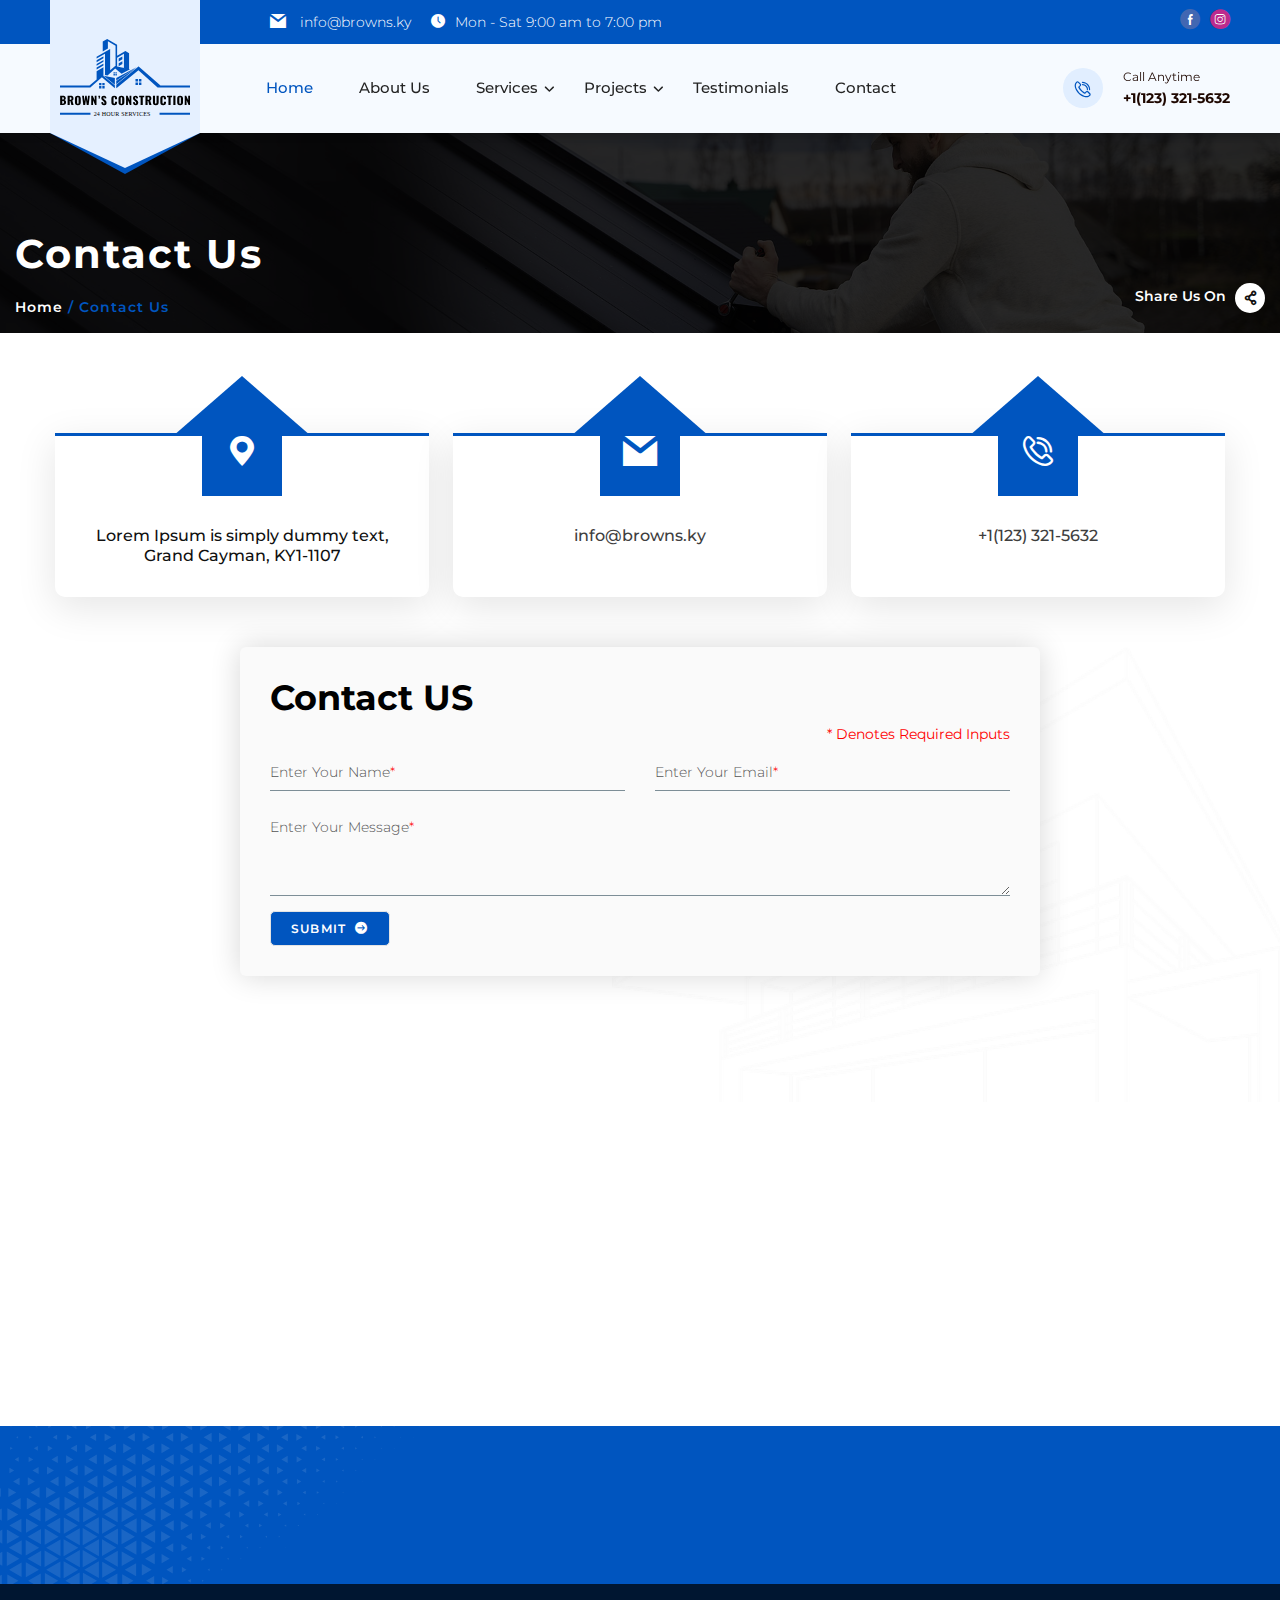
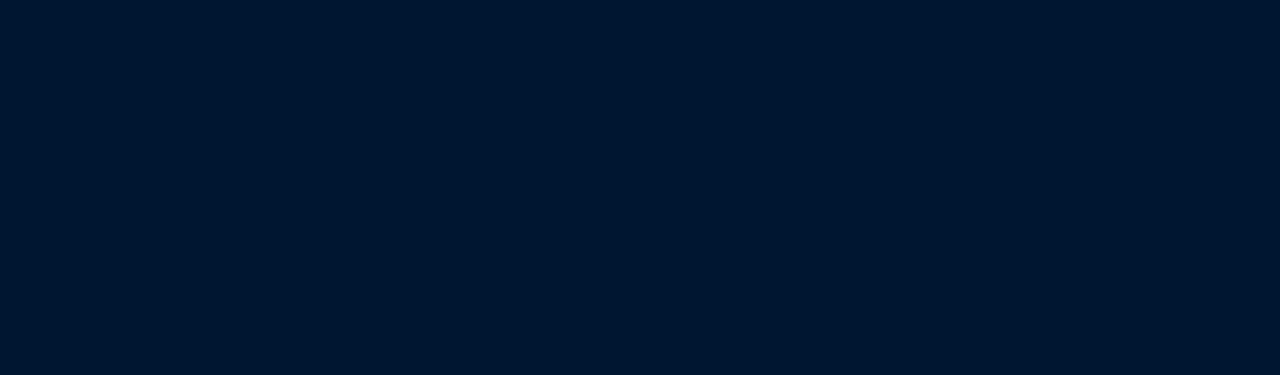
==== contact.html @ c07b7697 "Add files via upload" ====
<!doctype html>
<html lang="en-US">

<head>
    <meta charset="UTF-8">
    <meta name="viewport" content="width=device-width, initial-scale=1">
    <link rel="profile" href="https://gmpg.org/xfn/11">
    <title>Brown’s Construction</title>
    <meta name='robots' content='max-image-preview:large' />
    <link rel="icon" href="assets/images/favicon.ico" type="image/x-icon" />
    <link href="https://fonts.googleapis.com/css2?family=Montserrat:wght@300;400;500;600;700;900&display=swap" rel="stylesheet">
    <link rel="stylesheet" href="assets/css/animation.css">
    <link rel="stylesheet" type="text/css" href="assets/css/bootstrap-select.css">
    <link rel="stylesheet" href="assets/css/bootstrap.min.css">
    <link rel="stylesheet" href="assets/css/jquery.bxslider.css">
    <link rel="stylesheet" href="assets/css/frontend-lite.min.css">
    <link rel="stylesheet" href="assets/css/mobile-menu.css" type="text/css">
    <link rel="" href="assets/css/swiper.min.css">
    <link rel="stylesheet" href="assets/css/owl.carousel.min.css">
    <link rel="stylesheet" href="assets/css/owl.theme.default.min.css">
    <link rel="stylesheet" href="assets/css/style.css">
    <script src="assets/js/jquery.min.js"></script>

</head>

<body>
    <div id="wrapper" class="wrapper">
        <header class="main-header" data-aos="fade-down">
            <div class="container-fluid p-0">
                <div class="row">
                    <div class="col-sm-12">
                        <div class="header-top">
                            <div class="top-right">
                                <a href="mailto:info@browns.ky"><i class="icon-mail"></i> info@browns.ky</a>
                                <a href="#"><i class="icon-clock"></i>Mon - Sat 9:00 am to 7:00 pm</a>
                            </div>
                            <div class="top-left">
                                <ul class="social-link">
                                    <li><a href=""><i class="icon-facebook"></i></a></li>
                                    <li><a href=""><i class="icon-instagram"></i></a></li>
                                </ul>
                            </div>
                        </div>
                    </div>
                    <div class="col-sm-12">
                        <div class="header-section">
                            <div class="logo">
                                <a href="" title="Brown’s Construction">
                                    <img src="assets/images/logo.svg" alt="Brown’s Construction">
                                </a>
                            </div>
                            <div class="menu mobile-menu">
                                <div class="menu_mobile_visibility">
                                    <a href="" title="Brown’s Construction">
                                        <img src="assets/images/logo.svg" alt="Brown’s Construction">
                                    </a>
                                </div>
                                <ul>
                                    <li class="active"><a href="javascript:void(0);" title="Home">Home</a></li>
                                    <li><a href="javascript:void(0);" title="About Us">About Us</a></li>
                                    <li class="dropdown">
                                        <a href="javascript:void(0);" title="Services">Services</a>
                                        <ul class="sub-menu">
                                            <li><a href="javascript:void(0);" title="Services">Services</a></li>
                                            <li><a href="javascript:void(0);" title="Services">Services</a></li>
                                            <li class="dropdown">
                                                <a href="javascript:void(0);" title="Services">Services</a>
                                                <ul class="sub-menu">
                                                    <li><a href="javascript:void(0);" title="Services">Services</a></li>
                                                    <li><a href="javascript:void(0);" title="Services">Services</a></li>
                                                    <li><a href="javascript:void(0);" title="Services">Services</a></li>
                                                </ul>
                                            </li>
                                        </ul>
                                    </li>
                                    <li class="dropdown">
                                        <a href="javascript:void(0);" title="Projects">Projects</a>
                                        <ul class="sub-menu">
                                            <li><a href="javascript:void(0);" title="Projects">Projects</a></li>
                                            <li><a href="javascript:void(0);" title="Projects">Projects</a></li>
                                        </ul>
                                    </li>
                                    <li>
                                        <a href="" title="Testimonials">Testimonials</a>
                                    </li>
                                    <li>
                                        <a href="" title="Complaints">Contact</a>
                                    </li>
                                </ul>
                                <div class="head_right">
                                    <div class="call_icon">
                                        <a href="tel:+11233215632" title="+1(123) 321-5632"><i class="icon-call"></i></a>
                                    </div>
                                    <div class="call_num">
                                        <span>Call Anytime</span>
                                        <a href="tel:+11233215632" title="+1(123) 321-5632">+1(123) 321-5632</a>
                                    </div>
                                </div>
                            </div>
                        </div>
                    </div>
                </div>
                <div class="mob_icon_main">
                    <div class="call_icon mob_show">
                        <a href="tel:+11233215632" title="+1(123) 321-5632"><i class="icon-call"></i></a>
                    </div>
                    <a href="javascript:void(0)" id="nav-mobile-btn">
                        <span></span>
                        <span></span>
                        <span></span>
                    </a>
                </div>
            </div>
        </header>
        <!--<header>-->
        <!-- Inner-banner -->
        <div class="inner-banner">
            <div id="inner-banner" class="carousel slide" data-ride="carousel" data-interval="5000" data-pause="hover" data-wrap="true">
                <!-- Wrapper for slides -->
                <div class="carousel-inner i-b__radisu">
                    <div class="item active">
                        <div class="i-b_fill" style="background-image: url('assets/images/inner-banner.jpg');">

                        </div>
                    </div>
                </div>
                <div class="clearfix"></div>
                <div class="container">
                    <div class="row">
                        <div class="col-sm-12">
                            <div class="inner-title-main">
                                <h1>
                                    Contact Us
                                </h1>
                                <ul class="jp-breadcrumb">
                                    <li><a href="#" title="Home">Home</a></li>
                                    <li class="active">Contact Us</li>
                                </ul>
                            </div>
                            <div class="share-button">
                                <ul>
                                    <li class="dropdown">
                                        <a href="javascript:void(0);" class="dropdown-toggle" title="Share" data-toggle="dropdown">Share Us On <i class="icon-share"></i></a>
                                        <ul class="dropdown-menu d-flex justify-content-center">
                                            <li><a href=""><i class="icon-facebook"></i></a></li>
                                            <li><a href=""><i class="icon-instagram"></i></a></li>
                                            <li><a href=""><i class="icon-twitter"></i></a></li>
                                            <li><a href=""><i class="icon-what"></i></a></li>
                                        </ul>
                                    </li>
                                </ul>
                            </div>
                        </div>
                    </div>
                </div>
            </div>
        </div>
        <!-- Inner-banner End-->
        <section class="inner-page-conatiner contact-main">
            <div class="container">
                <div class="row">
                    <div class="col-sm-12">
                        <div class="contact-inner-main">
                            <div class="contact-detail">
                                <div class="feature-one__top">
                                    <div class="feature-one__icon icon-svg-large">
                                        <span class="icon-map"></span> </div>
                                    <div class="feature-one__title-box">
                                        <h3 class="feature-one__title">Lorem Ipsum is simply dummy text, Grand Cayman, KY1-1107</h3>
                                    </div>
                                </div>
                                <div class="feature-one__top">
                                    <div class="feature-one__icon icon-svg-large">
                                        <span class="icon-mail"></span> </div>
                                    <div class="feature-one__title-box">
                                        <h3 class="feature-one__title"><a href="mailto:info@browns.ky">info@browns.ky</a></h3>
                                    </div>
                                </div>
                                <div class="feature-one__top">
                                    <div class="feature-one__icon icon-svg-large">
                                        <span class="icon-call"></span> </div>
                                    <div class="feature-one__title-box">
                                        <h3 class="feature-one__title"><a href="#">+1(123) 321-5632</a></h3>
                                    </div>
                                </div>
                            </div>
                        </div>
                    </div>
                </div>
            </div>
            <div class="contact-form-center">
                <div class="container">
                    <div class="con-form form-main">
                        <div class="common-title">
                            <h2 class="section-title">Contact US</h2>
                        </div>
                        <form action="">
                            <div class="row">
                                <div class="col-sm-12">
                                    <div class="required">* Denotes Required Inputs</div>
                                </div>
                            </div>
                            <div class="row">
                                <div class="cleaefix"></div>
                                <div class="col-sm-6 ">
                                    <div class="form-group ">
                                        <input type="text" class="form-control" required="required">
                                        <label class="title-label">Enter Your Name</label>
                                    </div>
                                </div>
                                <div class="col-sm-6">
                                    <div class="form-group">
                                        <input type="text" class="form-control" required="required">
                                        <label class="title-label">Enter Your Email</label>
                                    </div>
                                </div>
                                <div class="col-sm-12">
                                    <div class="form-group">
                                        <textarea class="form-control" cols="40" rows="2" maxLength="300" required="required"></textarea>
                                        <label class="title-label">Enter Your Message</label>
                                    </div>
                                </div>

                                <div class="col-sm-12">
                                    <div class="r-btn">
                                        <button href="#" class="thm-btn"> Submit <i class="icon-right-big"></i></button>
                                    </div>
                                </div>
                            </div>
                        </form>
                    </div>
                </div>
            </div>
        </section>
        <div class="map">
            <iframe src="https://www.google.com/maps/embed?pb=!1m18!1m12!1m3!1d962759.1848541093!2d-81.13475630210729!3d19.508181895426382!2m3!1f0!2f0!3f0!3m2!1i1024!2i768!4f13.1!3m3!1m2!1s0x8f25863e2fb8aa29%3A0x7045c4d38770715e!2sCayman%20Islands!5e0!3m2!1sen!2sin!4v1668336913237!5m2!1sen!2sin"
                width="100%" height="400" style="border:0;" allowfullscreen="" loading="lazy" referrerpolicy="no-referrer-when-downgrade"></iframe>
        </div>
        <section class="need_sec">
            <div class="container">
                <div class="row">
                    <div class="col-sm-12">
                        <div class="need_inner wow fadeInUp" data-wow-delay="150ms">
                            <div class="title_main">
                                <span class="small_title">QUALITY ROOFING PROVIDER</span>
                                <h2 class="title">Need General Contractor?</h2>
                            </div>
                            <div class="need_btn">
                                <a href="#" class="thm-btn">GET FREE QUOTE <i class="icon-right-big"></i></a>
                            </div>
                        </div>
                    </div>
                </div>
            </div>
        </section>
        <section class="footer">
            <div class="container">
                <div class="row">
                    <div class="col-sm-12">
                        <div class="footer_inner">
                            <div class="footer_left wow fadeInUp" data-wow-delay="150ms">
                                <div class="f-logo">
                                    <a href="">
                                        <img src="assets/images/footer-logo.svg" alt="">
                                    </a>
                                </div>
                                <ul class="footer_link">
                                    <li>
                                        <a href="">Home</a>
                                    </li>
                                    <li>
                                        <a href="">About Us</a>
                                    </li>
                                    <li>
                                        <a href="">Services</a>
                                    </li>
                                    <li>
                                        <a href="">Projects</a>
                                    </li>
                                    <li>
                                        <a href="">Testimonials</a>
                                    </li>
                                    <li>
                                        <a href="">Contact</a>
                                    </li>
                                </ul>
                                <ul class="footer_add_info">
                                    <li><i class="icon-map"></i> Lorem Ipsum is simply dummy text, Grand Cayman, KY1-1107</li>
                                    <li><a href="mailto:info@browns.ky"><i class="icon-mail"></i> info@browns.ky</a></li>
                                    <li><a href="tel:+11233215632"><i class="icon-call"></i> +1(123) 321-5632</a></li>
                                </ul>
                                <ul class="footer_socail">
                                    <li><a href=""><i class="icon-facebook"></i></a></li>
                                    <li><a href=""><i class="icon-instagram"></i></a></li>
                                </ul>
                                <div class="footer_bottom">
                                    <p>Copyright @2022 Brown’s Construction All rights reserved</p>
                                    <p>Website Designed & Developed By:<a>WEBNEXTA</a></p>
                                </div>
                            </div>
                            <div class="footer_right wow fadeInUp" data-wow-delay="150ms">
                                <img src="assets/images/footer_img.png" alt="">
                            </div>
                        </div>
                    </div>
                </div>
            </div>
        </section>
    </div>
    <!--wrapper -->
</body>

<script src="assets/js/bootstrap.min.js"></script>
<script src="assets/js/moment.min.js"></script>
<script src="assets/js/bootstrap-select.js"></script>
<script src="assets/js/popper.min.js"></script>
<script src="assets/js/jquery.bxslider.min.js"></script>
<script src="assets/js/owl.carousel.min.js"></script>
<script src="assets/js/swiper.min.js"></script>
<script src="assets/js/wow.js"></script>
<script src="assets/js/mobile-menu.js"></script>
<script src="assets/js/isotop.js"></script>
<script src="assets/js/frontend-modules.min.js"></script>
<script src="assets/js/common.js"></script>

</html>
---- assets/css/animation.css ----
@charset "UTF-8";

/*!
Animate.css - http://daneden.me/animate
Licensed under the MIT license - http://opensource.org/licenses/MIT

Copyright (c) 2015 Daniel Eden
*/

.animated {
    -webkit-animation-duration: 1s;
    animation-duration: 1s;
    -webkit-animation-fill-mode: both;
    animation-fill-mode: both;
}

.animated.infinite {
    -webkit-animation-iteration-count: infinite;
    animation-iteration-count: infinite;
}

.animated.hinge {
    -webkit-animation-duration: 2s;
    animation-duration: 2s;
}

.animated.bounceIn,
.animated.bounceOut {
    -webkit-animation-duration: .75s;
    animation-duration: .75s;
}

.animated.flipOutX,
.animated.flipOutY {
    -webkit-animation-duration: .75s;
    animation-duration: .75s;
}

@-webkit-keyframes bounce {
    0%,
    20%,
    53%,
    80%,
    100% {
        -webkit-animation-timing-function: cubic-bezier(0.215, 0.610, 0.355, 1.000);
        animation-timing-function: cubic-bezier(0.215, 0.610, 0.355, 1.000);
        -webkit-transform: translate3d(0, 0, 0);
        transform: translate3d(0, 0, 0);
    }
    40%,
    43% {
        -webkit-animation-timing-function: cubic-bezier(0.755, 0.050, 0.855, 0.060);
        animation-timing-function: cubic-bezier(0.755, 0.050, 0.855, 0.060);
        -webkit-transform: translate3d(0, -30px, 0);
        transform: translate3d(0, -30px, 0);
    }
    70% {
        -webkit-animation-timing-function: cubic-bezier(0.755, 0.050, 0.855, 0.060);
        animation-timing-function: cubic-bezier(0.755, 0.050, 0.855, 0.060);
        -webkit-transform: translate3d(0, -15px, 0);
        transform: translate3d(0, -15px, 0);
    }
    90% {
        -webkit-transform: translate3d(0, -4px, 0);
        transform: translate3d(0, -4px, 0);
    }
}

@keyframes bounce {
    0%,
    20%,
    53%,
    80%,
    100% {
        -webkit-animation-timing-function: cubic-bezier(0.215, 0.610, 0.355, 1.000);
        animation-timing-function: cubic-bezier(0.215, 0.610, 0.355, 1.000);
        -webkit-transform: translate3d(0, 0, 0);
        transform: translate3d(0, 0, 0);
    }
    40%,
    43% {
        -webkit-animation-timing-function: cubic-bezier(0.755, 0.050, 0.855, 0.060);
        animation-timing-function: cubic-bezier(0.755, 0.050, 0.855, 0.060);
        -webkit-transform: translate3d(0, -30px, 0);
        transform: translate3d(0, -30px, 0);
    }
    70% {
        -webkit-animation-timing-function: cubic-bezier(0.755, 0.050, 0.855, 0.060);
        animation-timing-function: cubic-bezier(0.755, 0.050, 0.855, 0.060);
        -webkit-transform: translate3d(0, -15px, 0);
        transform: translate3d(0, -15px, 0);
    }
    90% {
        -webkit-transform: translate3d(0, -4px, 0);
        transform: translate3d(0, -4px, 0);
    }
}

.bounce {
    -webkit-animation-name: bounce;
    animation-name: bounce;
    -webkit-transform-origin: center bottom;
    transform-origin: center bottom;
}

@-webkit-keyframes flash {
    0%,
    50%,
    100% {
        opacity: 1;
    }
    25%,
    75% {
        opacity: 0;
    }
}

@keyframes flash {
    0%,
    50%,
    100% {
        opacity: 1;
    }
    25%,
    75% {
        opacity: 0;
    }
}

.flash {
    -webkit-animation-name: flash;
    animation-name: flash;
}


/* originally authored by Nick Pettit - https://github.com/nickpettit/glide */

@-webkit-keyframes pulse {
    0% {
        -webkit-transform: scale3d(1, 1, 1);
        transform: scale3d(1, 1, 1);
    }
    50% {
        -webkit-transform: scale3d(1.05, 1.05, 1.05);
        transform: scale3d(1.05, 1.05, 1.05);
    }
    100% {
        -webkit-transform: scale3d(1, 1, 1);
        transform: scale3d(1, 1, 1);
    }
}

@keyframes pulse {
    0% {
        -webkit-transform: scale3d(1, 1, 1);
        transform: scale3d(1, 1, 1);
    }
    50% {
        -webkit-transform: scale3d(1.05, 1.05, 1.05);
        transform: scale3d(1.05, 1.05, 1.05);
    }
    100% {
        -webkit-transform: scale3d(1, 1, 1);
        transform: scale3d(1, 1, 1);
    }
}

.pulse {
    -webkit-animation-name: pulse;
    animation-name: pulse;
}

@-webkit-keyframes rubberBand {
    0% {
        -webkit-transform: scale3d(1, 1, 1);
        transform: scale3d(1, 1, 1);
    }
    30% {
        -webkit-transform: scale3d(1.25, 0.75, 1);
        transform: scale3d(1.25, 0.75, 1);
    }
    40% {
        -webkit-transform: scale3d(0.75, 1.25, 1);
        transform: scale3d(0.75, 1.25, 1);
    }
    50% {
        -webkit-transform: scale3d(1.15, 0.85, 1);
        transform: scale3d(1.15, 0.85, 1);
    }
    65% {
        -webkit-transform: scale3d(.95, 1.05, 1);
        transform: scale3d(.95, 1.05, 1);
    }
    75% {
        -webkit-transform: scale3d(1.05, .95, 1);
        transform: scale3d(1.05, .95, 1);
    }
    100% {
        -webkit-transform: scale3d(1, 1, 1);
        transform: scale3d(1, 1, 1);
    }
}

@keyframes rubberBand {
    0% {
        -webkit-transform: scale3d(1, 1, 1);
        transform: scale3d(1, 1, 1);
    }
    30% {
        -webkit-transform: scale3d(1.25, 0.75, 1);
        transform: scale3d(1.25, 0.75, 1);
    }
    40% {
        -webkit-transform: scale3d(0.75, 1.25, 1);
        transform: scale3d(0.75, 1.25, 1);
    }
    50% {
        -webkit-transform: scale3d(1.15, 0.85, 1);
        transform: scale3d(1.15, 0.85, 1);
    }
    65% {
        -webkit-transform: scale3d(.95, 1.05, 1);
        transform: scale3d(.95, 1.05, 1);
    }
    75% {
        -webkit-transform: scale3d(1.05, .95, 1);
        transform: scale3d(1.05, .95, 1);
    }
    100% {
        -webkit-transform: scale3d(1, 1, 1);
        transform: scale3d(1, 1, 1);
    }
}

.rubberBand {
    -webkit-animation-name: rubberBand;
    animation-name: rubberBand;
}

@-webkit-keyframes shake {
    0%,
    100% {
        -webkit-transform: translate3d(0, 0, 0);
        transform: translate3d(0, 0, 0);
    }
    10%,
    30%,
    50%,
    70%,
    90% {
        -webkit-transform: translate3d(-10px, 0, 0);
        transform: translate3d(-10px, 0, 0);
    }
    20%,
    40%,
    60%,
    80% {
        -webkit-transform: translate3d(10px, 0, 0);
        transform: translate3d(10px, 0, 0);
    }
}

@keyframes shake {
    0%,
    100% {
        -webkit-transform: translate3d(0, 0, 0);
        transform: translate3d(0, 0, 0);
    }
    10%,
    30%,
    50%,
    70%,
    90% {
        -webkit-transform: translate3d(-10px, 0, 0);
        transform: translate3d(-10px, 0, 0);
    }
    20%,
    40%,
    60%,
    80% {
        -webkit-transform: translate3d(10px, 0, 0);
        transform: translate3d(10px, 0, 0);
    }
}

.shake {
    -webkit-animation-name: shake;
    animation-name: shake;
}

@-webkit-keyframes swing {
    20% {
        -webkit-transform: rotate3d(0, 0, 1, 15deg);
        transform: rotate3d(0, 0, 1, 15deg);
    }
    40% {
        -webkit-transform: rotate3d(0, 0, 1, -10deg);
        transform: rotate3d(0, 0, 1, -10deg);
    }
    60% {
        -webkit-transform: rotate3d(0, 0, 1, 5deg);
        transform: rotate3d(0, 0, 1, 5deg);
    }
    80% {
        -webkit-transform: rotate3d(0, 0, 1, -5deg);
        transform: rotate3d(0, 0, 1, -5deg);
    }
    100% {
        -webkit-transform: rotate3d(0, 0, 1, 0deg);
        transform: rotate3d(0, 0, 1, 0deg);
    }
}

@keyframes swing {
    20% {
        -webkit-transform: rotate3d(0, 0, 1, 15deg);
        transform: rotate3d(0, 0, 1, 15deg);
    }
    40% {
        -webkit-transform: rotate3d(0, 0, 1, -10deg);
        transform: rotate3d(0, 0, 1, -10deg);
    }
    60% {
        -webkit-transform: rotate3d(0, 0, 1, 5deg);
        transform: rotate3d(0, 0, 1, 5deg);
    }
    80% {
        -webkit-transform: rotate3d(0, 0, 1, -5deg);
        transform: rotate3d(0, 0, 1, -5deg);
    }
    100% {
        -webkit-transform: rotate3d(0, 0, 1, 0deg);
        transform: rotate3d(0, 0, 1, 0deg);
    }
}

.swing {
    -webkit-transform-origin: top center;
    transform-origin: top center;
    -webkit-animation-name: swing;
    animation-name: swing;
}

@-webkit-keyframes tada {
    0% {
        -webkit-transform: scale3d(1, 1, 1);
        transform: scale3d(1, 1, 1);
    }
    10%,
    20% {
        -webkit-transform: scale3d(.9, .9, .9) rotate3d(0, 0, 1, -3deg);
        transform: scale3d(.9, .9, .9) rotate3d(0, 0, 1, -3deg);
    }
    30%,
    50%,
    70%,
    90% {
        -webkit-transform: scale3d(1.1, 1.1, 1.1) rotate3d(0, 0, 1, 3deg);
        transform: scale3d(1.1, 1.1, 1.1) rotate3d(0, 0, 1, 3deg);
    }
    40%,
    60%,
    80% {
        -webkit-transform: scale3d(1.1, 1.1, 1.1) rotate3d(0, 0, 1, -3deg);
        transform: scale3d(1.1, 1.1, 1.1) rotate3d(0, 0, 1, -3deg);
    }
    100% {
        -webkit-transform: scale3d(1, 1, 1);
        transform: scale3d(1, 1, 1);
    }
}

@keyframes tada {
    0% {
        -webkit-transform: scale3d(1, 1, 1);
        transform: scale3d(1, 1, 1);
    }
    10%,
    20% {
        -webkit-transform: scale3d(.9, .9, .9) rotate3d(0, 0, 1, -3deg);
        transform: scale3d(.9, .9, .9) rotate3d(0, 0, 1, -3deg);
    }
    30%,
    50%,
    70%,
    90% {
        -webkit-transform: scale3d(1.1, 1.1, 1.1) rotate3d(0, 0, 1, 3deg);
        transform: scale3d(1.1, 1.1, 1.1) rotate3d(0, 0, 1, 3deg);
    }
    40%,
    60%,
    80% {
        -webkit-transform: scale3d(1.1, 1.1, 1.1) rotate3d(0, 0, 1, -3deg);
        transform: scale3d(1.1, 1.1, 1.1) rotate3d(0, 0, 1, -3deg);
    }
    100% {
        -webkit-transform: scale3d(1, 1, 1);
        transform: scale3d(1, 1, 1);
    }
}

.tada {
    -webkit-animation-name: tada;
    animation-name: tada;
}


/* originally authored by Nick Pettit - https://github.com/nickpettit/glide */

@-webkit-keyframes wobble {
    0% {
        -webkit-transform: none;
        transform: none;
    }
    15% {
        -webkit-transform: translate3d(-25%, 0, 0) rotate3d(0, 0, 1, -5deg);
        transform: translate3d(-25%, 0, 0) rotate3d(0, 0, 1, -5deg);
    }
    30% {
        -webkit-transform: translate3d(20%, 0, 0) rotate3d(0, 0, 1, 3deg);
        transform: translate3d(20%, 0, 0) rotate3d(0, 0, 1, 3deg);
    }
    45% {
        -webkit-transform: translate3d(-15%, 0, 0) rotate3d(0, 0, 1, -3deg);
        transform: translate3d(-15%, 0, 0) rotate3d(0, 0, 1, -3deg);
    }
    60% {
        -webkit-transform: translate3d(10%, 0, 0) rotate3d(0, 0, 1, 2deg);
        transform: translate3d(10%, 0, 0) rotate3d(0, 0, 1, 2deg);
    }
    75% {
        -webkit-transform: translate3d(-5%, 0, 0) rotate3d(0, 0, 1, -1deg);
        transform: translate3d(-5%, 0, 0) rotate3d(0, 0, 1, -1deg);
    }
    100% {
        -webkit-transform: none;
        transform: none;
    }
}

@keyframes wobble {
    0% {
        -webkit-transform: none;
        transform: none;
    }
    15% {
        -webkit-transform: translate3d(-25%, 0, 0) rotate3d(0, 0, 1, -5deg);
        transform: translate3d(-25%, 0, 0) rotate3d(0, 0, 1, -5deg);
    }
    30% {
        -webkit-transform: translate3d(20%, 0, 0) rotate3d(0, 0, 1, 3deg);
        transform: translate3d(20%, 0, 0) rotate3d(0, 0, 1, 3deg);
    }
    45% {
        -webkit-transform: translate3d(-15%, 0, 0) rotate3d(0, 0, 1, -3deg);
        transform: translate3d(-15%, 0, 0) rotate3d(0, 0, 1, -3deg);
    }
    60% {
        -webkit-transform: translate3d(10%, 0, 0) rotate3d(0, 0, 1, 2deg);
        transform: translate3d(10%, 0, 0) rotate3d(0, 0, 1, 2deg);
    }
    75% {
        -webkit-transform: translate3d(-5%, 0, 0) rotate3d(0, 0, 1, -1deg);
        transform: translate3d(-5%, 0, 0) rotate3d(0, 0, 1, -1deg);
    }
    100% {
        -webkit-transform: none;
        transform: none;
    }
}

.wobble {
    -webkit-animation-name: wobble;
    animation-name: wobble;
}

@-webkit-keyframes jello {
    11.1% {
        -webkit-transform: none;
        transform: none
    }
    22.2% {
        -webkit-transform: skewX(-12.5deg) skewY(-12.5deg);
        transform: skewX(-12.5deg) skewY(-12.5deg)
    }
    33.3% {
        -webkit-transform: skewX(6.25deg) skewY(6.25deg);
        transform: skewX(6.25deg) skewY(6.25deg)
    }
    44.4% {
        -webkit-transform: skewX(-3.125deg) skewY(-3.125deg);
        transform: skewX(-3.125deg) skewY(-3.125deg)
    }
    55.5% {
        -webkit-transform: skewX(1.5625deg) skewY(1.5625deg);
        transform: skewX(1.5625deg) skewY(1.5625deg)
    }
    66.6% {
        -webkit-transform: skewX(-0.78125deg) skewY(-0.78125deg);
        transform: skewX(-0.78125deg) skewY(-0.78125deg)
    }
    77.7% {
        -webkit-transform: skewX(0.390625deg) skewY(0.390625deg);
        transform: skewX(0.390625deg) skewY(0.390625deg)
    }
    88.8% {
        -webkit-transform: skewX(-0.1953125deg) skewY(-0.1953125deg);
        transform: skewX(-0.1953125deg) skewY(-0.1953125deg)
    }
    100% {
        -webkit-transform: none;
        transform: none
    }
}

@keyframes jello {
    11.1% {
        -webkit-transform: none;
        transform: none
    }
    22.2% {
        -webkit-transform: skewX(-12.5deg) skewY(-12.5deg);
        transform: skewX(-12.5deg) skewY(-12.5deg)
    }
    33.3% {
        -webkit-transform: skewX(6.25deg) skewY(6.25deg);
        transform: skewX(6.25deg) skewY(6.25deg)
    }
    44.4% {
        -webkit-transform: skewX(-3.125deg) skewY(-3.125deg);
        transform: skewX(-3.125deg) skewY(-3.125deg)
    }
    55.5% {
        -webkit-transform: skewX(1.5625deg) skewY(1.5625deg);
        transform: skewX(1.5625deg) skewY(1.5625deg)
    }
    66.6% {
        -webkit-transform: skewX(-0.78125deg) skewY(-0.78125deg);
        transform: skewX(-0.78125deg) skewY(-0.78125deg)
    }
    77.7% {
        -webkit-transform: skewX(0.390625deg) skewY(0.390625deg);
        transform: skewX(0.390625deg) skewY(0.390625deg)
    }
    88.8% {
        -webkit-transform: skewX(-0.1953125deg) skewY(-0.1953125deg);
        transform: skewX(-0.1953125deg) skewY(-0.1953125deg)
    }
    100% {
        -webkit-transform: none;
        transform: none
    }
}

.jello {
    -webkit-animation-name: jello;
    animation-name: jello;
    -webkit-transform-origin: center;
    transform-origin: center
}

@-webkit-keyframes bounceIn {
    0%,
    20%,
    40%,
    60%,
    80%,
    100% {
        -webkit-animation-timing-function: cubic-bezier(0.215, 0.610, 0.355, 1.000);
        animation-timing-function: cubic-bezier(0.215, 0.610, 0.355, 1.000);
    }
    0% {
        opacity: 0;
        -webkit-transform: scale3d(.3, .3, .3);
        transform: scale3d(.3, .3, .3);
    }
    20% {
        -webkit-transform: scale3d(1.1, 1.1, 1.1);
        transform: scale3d(1.1, 1.1, 1.1);
    }
    40% {
        -webkit-transform: scale3d(.9, .9, .9);
        transform: scale3d(.9, .9, .9);
    }
    60% {
        opacity: 1;
        -webkit-transform: scale3d(1.03, 1.03, 1.03);
        transform: scale3d(1.03, 1.03, 1.03);
    }
    80% {
        -webkit-transform: scale3d(.97, .97, .97);
        transform: scale3d(.97, .97, .97);
    }
    100% {
        opacity: 1;
        -webkit-transform: scale3d(1, 1, 1);
        transform: scale3d(1, 1, 1);
    }
}

@keyframes bounceIn {
    0%,
    20%,
    40%,
    60%,
    80%,
    100% {
        -webkit-animation-timing-function: cubic-bezier(0.215, 0.610, 0.355, 1.000);
        animation-timing-function: cubic-bezier(0.215, 0.610, 0.355, 1.000);
    }
    0% {
        opacity: 0;
        -webkit-transform: scale3d(.3, .3, .3);
        transform: scale3d(.3, .3, .3);
    }
    20% {
        -webkit-transform: scale3d(1.1, 1.1, 1.1);
        transform: scale3d(1.1, 1.1, 1.1);
    }
    40% {
        -webkit-transform: scale3d(.9, .9, .9);
        transform: scale3d(.9, .9, .9);
    }
    60% {
        opacity: 1;
        -webkit-transform: scale3d(1.03, 1.03, 1.03);
        transform: scale3d(1.03, 1.03, 1.03);
    }
    80% {
        -webkit-transform: scale3d(.97, .97, .97);
        transform: scale3d(.97, .97, .97);
    }
    100% {
        opacity: 1;
        -webkit-transform: scale3d(1, 1, 1);
        transform: scale3d(1, 1, 1);
    }
}

.bounceIn {
    -webkit-animation-name: bounceIn;
    animation-name: bounceIn;
}

@-webkit-keyframes bounceInDown {
    0%,
    60%,
    75%,
    90%,
    100% {
        -webkit-animation-timing-function: cubic-bezier(0.215, 0.610, 0.355, 1.000);
        animation-timing-function: cubic-bezier(0.215, 0.610, 0.355, 1.000);
    }
    0% {
        opacity: 0;
        -webkit-transform: translate3d(0, -3000px, 0);
        transform: translate3d(0, -3000px, 0);
    }
    60% {
        opacity: 1;
        -webkit-transform: translate3d(0, 25px, 0);
        transform: translate3d(0, 25px, 0);
    }
    75% {
        -webkit-transform: translate3d(0, -10px, 0);
        transform: translate3d(0, -10px, 0);
    }
    90% {
        -webkit-transform: translate3d(0, 5px, 0);
        transform: translate3d(0, 5px, 0);
    }
    100% {
        -webkit-transform: none;
        transform: none;
    }
}

@keyframes bounceInDown {
    0%,
    60%,
    75%,
    90%,
    100% {
        -webkit-animation-timing-function: cubic-bezier(0.215, 0.610, 0.355, 1.000);
        animation-timing-function: cubic-bezier(0.215, 0.610, 0.355, 1.000);
    }
    0% {
        opacity: 0;
        -webkit-transform: translate3d(0, -3000px, 0);
        transform: translate3d(0, -3000px, 0);
    }
    60% {
        opacity: 1;
        -webkit-transform: translate3d(0, 25px, 0);
        transform: translate3d(0, 25px, 0);
    }
    75% {
        -webkit-transform: translate3d(0, -10px, 0);
        transform: translate3d(0, -10px, 0);
    }
    90% {
        -webkit-transform: translate3d(0, 5px, 0);
        transform: translate3d(0, 5px, 0);
    }
    100% {
        -webkit-transform: none;
        transform: none;
    }
}

.bounceInDown {
    -webkit-animation-name: bounceInDown;
    animation-name: bounceInDown;
}

@-webkit-keyframes bounceInLeft {
    0%,
    60%,
    75%,
    90%,
    100% {
        -webkit-animation-timing-function: cubic-bezier(0.215, 0.610, 0.355, 1.000);
        animation-timing-function: cubic-bezier(0.215, 0.610, 0.355, 1.000);
    }
    0% {
        opacity: 0;
        -webkit-transform: translate3d(-3000px, 0, 0);
        transform: translate3d(-3000px, 0, 0);
    }
    60% {
        opacity: 1;
        -webkit-transform: translate3d(25px, 0, 0);
        transform: translate3d(25px, 0, 0);
    }
    75% {
        -webkit-transform: translate3d(-10px, 0, 0);
        transform: translate3d(-10px, 0, 0);
    }
    90% {
        -webkit-transform: translate3d(5px, 0, 0);
        transform: translate3d(5px, 0, 0);
    }
    100% {
        -webkit-transform: none;
        transform: none;
    }
}

@keyframes bounceInLeft {
    0%,
    60%,
    75%,
    90%,
    100% {
        -webkit-animation-timing-function: cubic-bezier(0.215, 0.610, 0.355, 1.000);
        animation-timing-function: cubic-bezier(0.215, 0.610, 0.355, 1.000);
    }
    0% {
        opacity: 0;
        -webkit-transform: translate3d(-3000px, 0, 0);
        transform: translate3d(-3000px, 0, 0);
    }
    60% {
        opacity: 1;
        -webkit-transform: translate3d(25px, 0, 0);
        transform: translate3d(25px, 0, 0);
    }
    75% {
        -webkit-transform: translate3d(-10px, 0, 0);
        transform: translate3d(-10px, 0, 0);
    }
    90% {
        -webkit-transform: translate3d(5px, 0, 0);
        transform: translate3d(5px, 0, 0);
    }
    100% {
        -webkit-transform: none;
        transform: none;
    }
}

.bounceInLeft {
    -webkit-animation-name: bounceInLeft;
    animation-name: bounceInLeft;
}

@-webkit-keyframes bounceInRight {
    0%,
    60%,
    75%,
    90%,
    100% {
        -webkit-animation-timing-function: cubic-bezier(0.215, 0.610, 0.355, 1.000);
        animation-timing-function: cubic-bezier(0.215, 0.610, 0.355, 1.000);
    }
    0% {
        opacity: 0;
        -webkit-transform: translate3d(3000px, 0, 0);
        transform: translate3d(3000px, 0, 0);
    }
    60% {
        opacity: 1;
        -webkit-transform: translate3d(-25px, 0, 0);
        transform: translate3d(-25px, 0, 0);
    }
    75% {
        -webkit-transform: translate3d(10px, 0, 0);
        transform: translate3d(10px, 0, 0);
    }
    90% {
        -webkit-transform: translate3d(-5px, 0, 0);
        transform: translate3d(-5px, 0, 0);
    }
    100% {
        -webkit-transform: none;
        transform: none;
    }
}

@keyframes bounceInRight {
    0%,
    60%,
    75%,
    90%,
    100% {
        -webkit-animation-timing-function: cubic-bezier(0.215, 0.610, 0.355, 1.000);
        animation-timing-function: cubic-bezier(0.215, 0.610, 0.355, 1.000);
    }
    0% {
        opacity: 0;
        -webkit-transform: translate3d(3000px, 0, 0);
        transform: translate3d(3000px, 0, 0);
    }
    60% {
        opacity: 1;
        -webkit-transform: translate3d(-25px, 0, 0);
        transform: translate3d(-25px, 0, 0);
    }
    75% {
        -webkit-transform: translate3d(10px, 0, 0);
        transform: translate3d(10px, 0, 0);
    }
    90% {
        -webkit-transform: translate3d(-5px, 0, 0);
        transform: translate3d(-5px, 0, 0);
    }
    100% {
        -webkit-transform: none;
        transform: none;
    }
}

.bounceInRight {
    -webkit-animation-name: bounceInRight;
    animation-name: bounceInRight;
}

@-webkit-keyframes bounceInUp {
    0%,
    60%,
    75%,
    90%,
    100% {
        -webkit-animation-timing-function: cubic-bezier(0.215, 0.610, 0.355, 1.000);
        animation-timing-function: cubic-bezier(0.215, 0.610, 0.355, 1.000);
    }
    0% {
        opacity: 0;
        -webkit-transform: translate3d(0, 3000px, 0);
        transform: translate3d(0, 3000px, 0);
    }
    60% {
        opacity: 1;
        -webkit-transform: translate3d(0, -20px, 0);
        transform: translate3d(0, -20px, 0);
    }
    75% {
        -webkit-transform: translate3d(0, 10px, 0);
        transform: translate3d(0, 10px, 0);
    }
    90% {
        -webkit-transform: translate3d(0, -5px, 0);
        transform: translate3d(0, -5px, 0);
    }
    100% {
        -webkit-transform: translate3d(0, 0, 0);
        transform: translate3d(0, 0, 0);
    }
}

@keyframes bounceInUp {
    0%,
    60%,
    75%,
    90%,
    100% {
        -webkit-animation-timing-function: cubic-bezier(0.215, 0.610, 0.355, 1.000);
        animation-timing-function: cubic-bezier(0.215, 0.610, 0.355, 1.000);
    }
    0% {
        opacity: 0;
        -webkit-transform: translate3d(0, 3000px, 0);
        transform: translate3d(0, 3000px, 0);
    }
    60% {
        opacity: 1;
        -webkit-transform: translate3d(0, -20px, 0);
        transform: translate3d(0, -20px, 0);
    }
    75% {
        -webkit-transform: translate3d(0, 10px, 0);
        transform: translate3d(0, 10px, 0);
    }
    90% {
        -webkit-transform: translate3d(0, -5px, 0);
        transform: translate3d(0, -5px, 0);
    }
    100% {
        -webkit-transform: translate3d(0, 0, 0);
        transform: translate3d(0, 0, 0);
    }
}

.bounceInUp {
    -webkit-animation-name: bounceInUp;
    animation-name: bounceInUp;
}

@-webkit-keyframes bounceOut {
    20% {
        -webkit-transform: scale3d(.9, .9, .9);
        transform: scale3d(.9, .9, .9);
    }
    50%,
    55% {
        opacity: 1;
        -webkit-transform: scale3d(1.1, 1.1, 1.1);
        transform: scale3d(1.1, 1.1, 1.1);
    }
    100% {
        opacity: 0;
        -webkit-transform: scale3d(.3, .3, .3);
        transform: scale3d(.3, .3, .3);
    }
}

@keyframes bounceOut {
    20% {
        -webkit-transform: scale3d(.9, .9, .9);
        transform: scale3d(.9, .9, .9);
    }
    50%,
    55% {
        opacity: 1;
        -webkit-transform: scale3d(1.1, 1.1, 1.1);
        transform: scale3d(1.1, 1.1, 1.1);
    }
    100% {
        opacity: 0;
        -webkit-transform: scale3d(.3, .3, .3);
        transform: scale3d(.3, .3, .3);
    }
}

.bounceOut {
    -webkit-animation-name: bounceOut;
    animation-name: bounceOut;
}

@-webkit-keyframes bounceOutDown {
    20% {
        -webkit-transform: translate3d(0, 10px, 0);
        transform: translate3d(0, 10px, 0);
    }
    40%,
    45% {
        opacity: 1;
        -webkit-transform: translate3d(0, -20px, 0);
        transform: translate3d(0, -20px, 0);
    }
    100% {
        opacity: 0;
        -webkit-transform: translate3d(0, 2000px, 0);
        transform: translate3d(0, 2000px, 0);
    }
}

@keyframes bounceOutDown {
    20% {
        -webkit-transform: translate3d(0, 10px, 0);
        transform: translate3d(0, 10px, 0);
    }
    40%,
    45% {
        opacity: 1;
        -webkit-transform: translate3d(0, -20px, 0);
        transform: translate3d(0, -20px, 0);
    }
    100% {
        opacity: 0;
        -webkit-transform: translate3d(0, 2000px, 0);
        transform: translate3d(0, 2000px, 0);
    }
}

.bounceOutDown {
    -webkit-animation-name: bounceOutDown;
    animation-name: bounceOutDown;
}

@-webkit-keyframes bounceOutLeft {
    20% {
        opacity: 1;
        -webkit-transform: translate3d(20px, 0, 0);
        transform: translate3d(20px, 0, 0);
    }
    100% {
        opacity: 0;
        -webkit-transform: translate3d(-2000px, 0, 0);
        transform: translate3d(-2000px, 0, 0);
    }
}

@keyframes bounceOutLeft {
    20% {
        opacity: 1;
        -webkit-transform: translate3d(20px, 0, 0);
        transform: translate3d(20px, 0, 0);
    }
    100% {
        opacity: 0;
        -webkit-transform: translate3d(-2000px, 0, 0);
        transform: translate3d(-2000px, 0, 0);
    }
}

.bounceOutLeft {
    -webkit-animation-name: bounceOutLeft;
    animation-name: bounceOutLeft;
}

@-webkit-keyframes bounceOutRight {
    20% {
        opacity: 1;
        -webkit-transform: translate3d(-20px, 0, 0);
        transform: translate3d(-20px, 0, 0);
    }
    100% {
        opacity: 0;
        -webkit-transform: translate3d(2000px, 0, 0);
        transform: translate3d(2000px, 0, 0);
    }
}

@keyframes bounceOutRight {
    20% {
        opacity: 1;
        -webkit-transform: translate3d(-20px, 0, 0);
        transform: translate3d(-20px, 0, 0);
    }
    100% {
        opacity: 0;
        -webkit-transform: translate3d(2000px, 0, 0);
        transform: translate3d(2000px, 0, 0);
    }
}

.bounceOutRight {
    -webkit-animation-name: bounceOutRight;
    animation-name: bounceOutRight;
}

@-webkit-keyframes bounceOutUp {
    20% {
        -webkit-transform: translate3d(0, -10px, 0);
        transform: translate3d(0, -10px, 0);
    }
    40%,
    45% {
        opacity: 1;
        -webkit-transform: translate3d(0, 20px, 0);
        transform: translate3d(0, 20px, 0);
    }
    100% {
        opacity: 0;
        -webkit-transform: translate3d(0, -2000px, 0);
        transform: translate3d(0, -2000px, 0);
    }
}

@keyframes bounceOutUp {
    20% {
        -webkit-transform: translate3d(0, -10px, 0);
        transform: translate3d(0, -10px, 0);
    }
    40%,
    45% {
        opacity: 1;
        -webkit-transform: translate3d(0, 20px, 0);
        transform: translate3d(0, 20px, 0);
    }
    100% {
        opacity: 0;
        -webkit-transform: translate3d(0, -2000px, 0);
        transform: translate3d(0, -2000px, 0);
    }
}

.bounceOutUp {
    -webkit-animation-name: bounceOutUp;
    animation-name: bounceOutUp;
}

@-webkit-keyframes fadeIn {
    0% {
        opacity: 0;
    }
    100% {
        opacity: 1;
    }
}

@keyframes fadeIn {
    0% {
        opacity: 0;
    }
    100% {
        opacity: 1;
    }
}

.fadeIn {
    -webkit-animation-name: fadeIn;
    animation-name: fadeIn;
}

@-webkit-keyframes fadeInDown {
    0% {
        opacity: 0;
        -webkit-transform: translateY(-20px);
        transform: translateY(-20px);
    }
    100% {
        opacity: 1;
        -webkit-transform: translateY(0);
        transform: translateY(0);
    }
}

@keyframes fadeInDown {
    0% {
        opacity: 0;
        -webkit-transform: translateY(-20px);
        -ms-transform: translateY(-20px);
        transform: translateY(-20px);
    }
    100% {
        opacity: 1;
        -webkit-transform: translateY(0);
        -ms-transform: translateY(0);
        transform: translateY(0);
    }
}

.fadeInDown {
    -webkit-animation-name: fadeInDown;
    animation-name: fadeInDown;
}

@-webkit-keyframes fadeInDownBig {
    0% {
        opacity: 0;
        -webkit-transform: translateY(-2000px);
        transform: translateY(-2000px);
    }
    100% {
        opacity: 1;
        -webkit-transform: translateY(0);
        transform: translateY(0);
    }
}

@keyframes fadeInDownBig {
    0% {
        opacity: 0;
        -webkit-transform: translateY(-2000px);
        -ms-transform: translateY(-2000px);
        transform: translateY(-2000px);
    }
    100% {
        opacity: 1;
        -webkit-transform: translateY(0);
        -ms-transform: translateY(0);
        transform: translateY(0);
    }
}

.fadeInDownBig {
    -webkit-animation-name: fadeInDownBig;
    animation-name: fadeInDownBig;
}

@-webkit-keyframes fadeInLeft {
    0% {
        opacity: 0;
        -webkit-transform: translateX(-20px);
        transform: translateX(-20px);
    }
    100% {
        opacity: 1;
        -webkit-transform: translateX(0);
        transform: translateX(0);
    }
}

@keyframes fadeInLeft {
    0% {
        opacity: 0;
        -webkit-transform: translateX(-20px);
        -ms-transform: translateX(-20px);
        transform: translateX(-20px);
    }
    100% {
        opacity: 1;
        -webkit-transform: translateX(0);
        -ms-transform: translateX(0);
        transform: translateX(0);
    }
}

.fadeInLeft {
    -webkit-animation-name: fadeInLeft;
    animation-name: fadeInLeft;
}

@-webkit-keyframes fadeInLeftBig {
    0% {
        opacity: 0;
        -webkit-transform: translateX(-2000px);
        transform: translateX(-2000px);
    }
    100% {
        opacity: 1;
        -webkit-transform: translateX(0);
        transform: translateX(0);
    }
}

@keyframes fadeInLeftBig {
    0% {
        opacity: 0;
        -webkit-transform: translateX(-2000px);
        -ms-transform: translateX(-2000px);
        transform: translateX(-2000px);
    }
    100% {
        opacity: 1;
        -webkit-transform: translateX(0);
        -ms-transform: translateX(0);
        transform: translateX(0);
    }
}

.fadeInLeftBig {
    -webkit-animation-name: fadeInLeftBig;
    animation-name: fadeInLeftBig;
}

@-webkit-keyframes fadeInRight {
    0% {
        opacity: 0;
        -webkit-transform: translateX(20px);
        transform: translateX(20px);
    }
    100% {
        opacity: 1;
        -webkit-transform: translateX(0);
        transform: translateX(0);
    }
}

@keyframes fadeInRight {
    0% {
        opacity: 0;
        -webkit-transform: translateX(20px);
        -ms-transform: translateX(20px);
        transform: translateX(20px);
    }
    100% {
        opacity: 1;
        -webkit-transform: translateX(0);
        -ms-transform: translateX(0);
        transform: translateX(0);
    }
}

.fadeInRight {
    -webkit-animation-name: fadeInRight;
    animation-name: fadeInRight;
}

@-webkit-keyframes fadeInRightBig {
    0% {
        opacity: 0;
        -webkit-transform: translateX(2000px);
        transform: translateX(2000px);
    }
    100% {
        opacity: 1;
        -webkit-transform: translateX(0);
        transform: translateX(0);
    }
}

@keyframes fadeInRightBig {
    0% {
        opacity: 0;
        -webkit-transform: translateX(2000px);
        -ms-transform: translateX(2000px);
        transform: translateX(2000px);
    }
    100% {
        opacity: 1;
        -webkit-transform: translateX(0);
        -ms-transform: translateX(0);
        transform: translateX(0);
    }
}

.fadeInRightBig {
    -webkit-animation-name: fadeInRightBig;
    animation-name: fadeInRightBig;
}

@-webkit-keyframes fadeInUp {
    0% {
        opacity: 0;
        -webkit-transform: translateY(20px);
        transform: translateY(20px);
    }
    100% {
        opacity: 1;
        -webkit-transform: translateY(0);
        transform: translateY(0);
    }
}

@keyframes fadeInUp {
    0% {
        opacity: 0;
        -webkit-transform: translateY(20px);
        -ms-transform: translateY(20px);
        transform: translateY(20px);
    }
    100% {
        opacity: 1;
        -webkit-transform: translateY(0);
        -ms-transform: translateY(0);
        transform: translateY(0);
    }
}

.fadeInUp {
    -webkit-animation-name: fadeInUp;
    animation-name: fadeInUp;
}

@-webkit-keyframes fadeInUpBig {
    0% {
        opacity: 0;
        -webkit-transform: translateY(2000px);
        transform: translateY(2000px);
    }
    100% {
        opacity: 1;
        -webkit-transform: translateY(0);
        transform: translateY(0);
    }
}

@keyframes fadeInUpBig {
    0% {
        opacity: 0;
        -webkit-transform: translateY(2000px);
        -ms-transform: translateY(2000px);
        transform: translateY(2000px);
    }
    100% {
        opacity: 1;
        -webkit-transform: translateY(0);
        -ms-transform: translateY(0);
        transform: translateY(0);
    }
}

.fadeInUpBig {
    -webkit-animation-name: fadeInUpBig;
    animation-name: fadeInUpBig;
}

@-webkit-keyframes fadeOut {
    0% {
        opacity: 1;
    }
    100% {
        opacity: 0;
    }
}

@keyframes fadeOut {
    0% {
        opacity: 1;
    }
    100% {
        opacity: 0;
    }
}

.fadeOut {
    -webkit-animation-name: fadeOut;
    animation-name: fadeOut;
}

@-webkit-keyframes fadeOutDown {
    0% {
        opacity: 1;
        -webkit-transform: translateY(0);
        transform: translateY(0);
    }
    100% {
        opacity: 0;
        -webkit-transform: translateY(20px);
        transform: translateY(20px);
    }
}

@keyframes fadeOutDown {
    0% {
        opacity: 1;
        -webkit-transform: translateY(0);
        -ms-transform: translateY(0);
        transform: translateY(0);
    }
    100% {
        opacity: 0;
        -webkit-transform: translateY(20px);
        -ms-transform: translateY(20px);
        transform: translateY(20px);
    }
}

.fadeOutDown {
    -webkit-animation-name: fadeOutDown;
    animation-name: fadeOutDown;
}

@-webkit-keyframes fadeOutDownBig {
    0% {
        opacity: 1;
        -webkit-transform: translateY(0);
        transform: translateY(0);
    }
    100% {
        opacity: 0;
        -webkit-transform: translateY(2000px);
        transform: translateY(2000px);
    }
}

@keyframes fadeOutDownBig {
    0% {
        opacity: 1;
        -webkit-transform: translateY(0);
        -ms-transform: translateY(0);
        transform: translateY(0);
    }
    100% {
        opacity: 0;
        -webkit-transform: translateY(2000px);
        -ms-transform: translateY(2000px);
        transform: translateY(2000px);
    }
}

.fadeOutDownBig {
    -webkit-animation-name: fadeOutDownBig;
    animation-name: fadeOutDownBig;
}

@-webkit-keyframes fadeOutLeft {
    0% {
        opacity: 1;
        -webkit-transform: translateX(0);
        transform: translateX(0);
    }
    100% {
        opacity: 0;
        -webkit-transform: translateX(-20px);
        transform: translateX(-20px);
    }
}

@keyframes fadeOutLeft {
    0% {
        opacity: 1;
        -webkit-transform: translateX(0);
        -ms-transform: translateX(0);
        transform: translateX(0);
    }
    100% {
        opacity: 0;
        -webkit-transform: translateX(-20px);
        -ms-transform: translateX(-20px);
        transform: translateX(-20px);
    }
}

.fadeOutLeft {
    -webkit-animation-name: fadeOutLeft;
    animation-name: fadeOutLeft;
}

@-webkit-keyframes fadeOutLeftBig {
    0% {
        opacity: 1;
        -webkit-transform: translateX(0);
        transform: translateX(0);
    }
    100% {
        opacity: 0;
        -webkit-transform: translateX(-2000px);
        transform: translateX(-2000px);
    }
}

@keyframes fadeOutLeftBig {
    0% {
        opacity: 1;
        -webkit-transform: translateX(0);
        -ms-transform: translateX(0);
        transform: translateX(0);
    }
    100% {
        opacity: 0;
        -webkit-transform: translateX(-2000px);
        -ms-transform: translateX(-2000px);
        transform: translateX(-2000px);
    }
}

.fadeOutLeftBig {
    -webkit-animation-name: fadeOutLeftBig;
    animation-name: fadeOutLeftBig;
}

@-webkit-keyframes fadeOutRight {
    0% {
        opacity: 1;
        -webkit-transform: translateX(0);
        transform: translateX(0);
    }
    100% {
        opacity: 0;
        -webkit-transform: translateX(20px);
        transform: translateX(20px);
    }
}

@keyframes fadeOutRight {
    0% {
        opacity: 1;
        -webkit-transform: translateX(0);
        -ms-transform: translateX(0);
        transform: translateX(0);
    }
    100% {
        opacity: 0;
        -webkit-transform: translateX(20px);
        -ms-transform: translateX(20px);
        transform: translateX(20px);
    }
}

.fadeOutRight {
    -webkit-animation-name: fadeOutRight;
    animation-name: fadeOutRight;
}

@-webkit-keyframes fadeOutRightBig {
    0% {
        opacity: 1;
        -webkit-transform: translateX(0);
        transform: translateX(0);
    }
    100% {
        opacity: 0;
        -webkit-transform: translateX(2000px);
        transform: translateX(2000px);
    }
}

@keyframes fadeOutRightBig {
    0% {
        opacity: 1;
        -webkit-transform: translateX(0);
        -ms-transform: translateX(0);
        transform: translateX(0);
    }
    100% {
        opacity: 0;
        -webkit-transform: translateX(2000px);
        -ms-transform: translateX(2000px);
        transform: translateX(2000px);
    }
}

.fadeOutRightBig {
    -webkit-animation-name: fadeOutRightBig;
    animation-name: fadeOutRightBig;
}

@-webkit-keyframes fadeOutUp {
    0% {
        opacity: 1;
        -webkit-transform: translateY(0);
        transform: translateY(0);
    }
    100% {
        opacity: 0;
        -webkit-transform: translateY(-20px);
        transform: translateY(-20px);
    }
}

@keyframes fadeOutUp {
    0% {
        opacity: 1;
        -webkit-transform: translateY(0);
        -ms-transform: translateY(0);
        transform: translateY(0);
    }
    100% {
        opacity: 0;
        -webkit-transform: translateY(-20px);
        -ms-transform: translateY(-20px);
        transform: translateY(-20px);
    }
}

.fadeOutUp {
    -webkit-animation-name: fadeOutUp;
    animation-name: fadeOutUp;
}

@-webkit-keyframes fadeOutUpBig {
    0% {
        opacity: 1;
        -webkit-transform: translateY(0);
        transform: translateY(0);
    }
    100% {
        opacity: 0;
        -webkit-transform: translateY(-2000px);
        transform: translateY(-2000px);
    }
}

@keyframes fadeOutUpBig {
    0% {
        opacity: 1;
        -webkit-transform: translateY(0);
        -ms-transform: translateY(0);
        transform: translateY(0);
    }
    100% {
        opacity: 0;
        -webkit-transform: translateY(-2000px);
        -ms-transform: translateY(-2000px);
        transform: translateY(-2000px);
    }
}

.fadeOutUpBig {
    -webkit-animation-name: fadeOutUpBig;
    animation-name: fadeOutUpBig;
}

@-webkit-keyframes flip {
    0% {
        -webkit-transform: perspective(400px) rotate3d(0, 1, 0, -360deg);
        transform: perspective(400px) rotate3d(0, 1, 0, -360deg);
        -webkit-animation-timing-function: ease-out;
        animation-timing-function: ease-out;
    }
    40% {
        -webkit-transform: perspective(400px) translate3d(0, 0, 150px) rotate3d(0, 1, 0, -190deg);
        transform: perspective(400px) translate3d(0, 0, 150px) rotate3d(0, 1, 0, -190deg);
        -webkit-animation-timing-function: ease-out;
        animation-timing-function: ease-out;
    }
    50% {
        -webkit-transform: perspective(400px) translate3d(0, 0, 150px) rotate3d(0, 1, 0, -170deg);
        transform: perspective(400px) translate3d(0, 0, 150px) rotate3d(0, 1, 0, -170deg);
        -webkit-animation-timing-function: ease-in;
        animation-timing-function: ease-in;
    }
    80% {
        -webkit-transform: perspective(400px) scale3d(.95, .95, .95);
        transform: perspective(400px) scale3d(.95, .95, .95);
        -webkit-animation-timing-function: ease-in;
        animation-timing-function: ease-in;
    }
    100% {
        -webkit-transform: perspective(400px);
        transform: perspective(400px);
        -webkit-animation-timing-function: ease-in;
        animation-timing-function: ease-in;
    }
}

@keyframes flip {
    0% {
        -webkit-transform: perspective(400px) rotate3d(0, 1, 0, -360deg);
        transform: perspective(400px) rotate3d(0, 1, 0, -360deg);
        -webkit-animation-timing-function: ease-out;
        animation-timing-function: ease-out;
    }
    40% {
        -webkit-transform: perspective(400px) translate3d(0, 0, 150px) rotate3d(0, 1, 0, -190deg);
        transform: perspective(400px) translate3d(0, 0, 150px) rotate3d(0, 1, 0, -190deg);
        -webkit-animation-timing-function: ease-out;
        animation-timing-function: ease-out;
    }
    50% {
        -webkit-transform: perspective(400px) translate3d(0, 0, 150px) rotate3d(0, 1, 0, -170deg);
        transform: perspective(400px) translate3d(0, 0, 150px) rotate3d(0, 1, 0, -170deg);
        -webkit-animation-timing-function: ease-in;
        animation-timing-function: ease-in;
    }
    80% {
        -webkit-transform: perspective(400px) scale3d(.95, .95, .95);
        transform: perspective(400px) scale3d(.95, .95, .95);
        -webkit-animation-timing-function: ease-in;
        animation-timing-function: ease-in;
    }
    100% {
        -webkit-transform: perspective(400px);
        transform: perspective(400px);
        -webkit-animation-timing-function: ease-in;
        animation-timing-function: ease-in;
    }
}

.animated.flip {
    -webkit-backface-visibility: visible;
    backface-visibility: visible;
    -webkit-animation-name: flip;
    animation-name: flip;
}

@-webkit-keyframes flipInX {
    0% {
        -webkit-transform: perspective(400px) rotate3d(1, 0, 0, 90deg);
        transform: perspective(400px) rotate3d(1, 0, 0, 90deg);
        -webkit-animation-timing-function: ease-in;
        animation-timing-function: ease-in;
        opacity: 0;
    }
    40% {
        -webkit-transform: perspective(400px) rotate3d(1, 0, 0, -20deg);
        transform: perspective(400px) rotate3d(1, 0, 0, -20deg);
        -webkit-animation-timing-function: ease-in;
        animation-timing-function: ease-in;
    }
    60% {
        -webkit-transform: perspective(400px) rotate3d(1, 0, 0, 10deg);
        transform: perspective(400px) rotate3d(1, 0, 0, 10deg);
        opacity: 1;
    }
    80% {
        -webkit-transform: perspective(400px) rotate3d(1, 0, 0, -5deg);
        transform: perspective(400px) rotate3d(1, 0, 0, -5deg);
    }
    100% {
        -webkit-transform: perspective(400px);
        transform: perspective(400px);
    }
}

@keyframes flipInX {
    0% {
        -webkit-transform: perspective(400px) rotate3d(1, 0, 0, 90deg);
        transform: perspective(400px) rotate3d(1, 0, 0, 90deg);
        -webkit-animation-timing-function: ease-in;
        animation-timing-function: ease-in;
        opacity: 0;
    }
    40% {
        -webkit-transform: perspective(400px) rotate3d(1, 0, 0, -20deg);
        transform: perspective(400px) rotate3d(1, 0, 0, -20deg);
        -webkit-animation-timing-function: ease-in;
        animation-timing-function: ease-in;
    }
    60% {
        -webkit-transform: perspective(400px) rotate3d(1, 0, 0, 10deg);
        transform: perspective(400px) rotate3d(1, 0, 0, 10deg);
        opacity: 1;
    }
    80% {
        -webkit-transform: perspective(400px) rotate3d(1, 0, 0, -5deg);
        transform: perspective(400px) rotate3d(1, 0, 0, -5deg);
    }
    100% {
        -webkit-transform: perspective(400px);
        transform: perspective(400px);
    }
}

.flipInX {
    -webkit-backface-visibility: visible !important;
    backface-visibility: visible !important;
    -webkit-animation-name: flipInX;
    animation-name: flipInX;
}

@-webkit-keyframes flipInY {
    0% {
        -webkit-transform: perspective(400px) rotate3d(0, 1, 0, 90deg);
        transform: perspective(400px) rotate3d(0, 1, 0, 90deg);
        -webkit-animation-timing-function: ease-in;
        animation-timing-function: ease-in;
        opacity: 0;
    }
    40% {
        -webkit-transform: perspective(400px) rotate3d(0, 1, 0, -20deg);
        transform: perspective(400px) rotate3d(0, 1, 0, -20deg);
        -webkit-animation-timing-function: ease-in;
        animation-timing-function: ease-in;
    }
    60% {
        -webkit-transform: perspective(400px) rotate3d(0, 1, 0, 10deg);
        transform: perspective(400px) rotate3d(0, 1, 0, 10deg);
        opacity: 1;
    }
    80% {
        -webkit-transform: perspective(400px) rotate3d(0, 1, 0, -5deg);
        transform: perspective(400px) rotate3d(0, 1, 0, -5deg);
    }
    100% {
        -webkit-transform: perspective(400px);
        transform: perspective(400px);
    }
}

@keyframes flipInY {
    0% {
        -webkit-transform: perspective(400px) rotate3d(0, 1, 0, 90deg);
        transform: perspective(400px) rotate3d(0, 1, 0, 90deg);
        -webkit-animation-timing-function: ease-in;
        animation-timing-function: ease-in;
        opacity: 0;
    }
    40% {
        -webkit-transform: perspective(400px) rotate3d(0, 1, 0, -20deg);
        transform: perspective(400px) rotate3d(0, 1, 0, -20deg);
        -webkit-animation-timing-function: ease-in;
        animation-timing-function: ease-in;
    }
    60% {
        -webkit-transform: perspective(400px) rotate3d(0, 1, 0, 10deg);
        transform: perspective(400px) rotate3d(0, 1, 0, 10deg);
        opacity: 1;
    }
    80% {
        -webkit-transform: perspective(400px) rotate3d(0, 1, 0, -5deg);
        transform: perspective(400px) rotate3d(0, 1, 0, -5deg);
    }
    100% {
        -webkit-transform: perspective(400px);
        transform: perspective(400px);
    }
}

.flipInY {
    -webkit-backface-visibility: visible !important;
    backface-visibility: visible !important;
    -webkit-animation-name: flipInY;
    animation-name: flipInY;
}

@-webkit-keyframes flipOutX {
    0% {
        -webkit-transform: perspective(400px);
        transform: perspective(400px);
    }
    30% {
        -webkit-transform: perspective(400px) rotate3d(1, 0, 0, -20deg);
        transform: perspective(400px) rotate3d(1, 0, 0, -20deg);
        opacity: 1;
    }
    100% {
        -webkit-transform: perspective(400px) rotate3d(1, 0, 0, 90deg);
        transform: perspective(400px) rotate3d(1, 0, 0, 90deg);
        opacity: 0;
    }
}

@keyframes flipOutX {
    0% {
        -webkit-transform: perspective(400px);
        transform: perspective(400px);
    }
    30% {
        -webkit-transform: perspective(400px) rotate3d(1, 0, 0, -20deg);
        transform: perspective(400px) rotate3d(1, 0, 0, -20deg);
        opacity: 1;
    }
    100% {
        -webkit-transform: perspective(400px) rotate3d(1, 0, 0, 90deg);
        transform: perspective(400px) rotate3d(1, 0, 0, 90deg);
        opacity: 0;
    }
}

.flipOutX {
    -webkit-animation-name: flipOutX;
    animation-name: flipOutX;
    -webkit-backface-visibility: visible !important;
    backface-visibility: visible !important;
}

@-webkit-keyframes flipOutY {
    0% {
        -webkit-transform: perspective(400px);
        transform: perspective(400px);
    }
    30% {
        -webkit-transform: perspective(400px) rotate3d(0, 1, 0, -15deg);
        transform: perspective(400px) rotate3d(0, 1, 0, -15deg);
        opacity: 1;
    }
    100% {
        -webkit-transform: perspective(400px) rotate3d(0, 1, 0, 90deg);
        transform: perspective(400px) rotate3d(0, 1, 0, 90deg);
        opacity: 0;
    }
}

@keyframes flipOutY {
    0% {
        -webkit-transform: perspective(400px);
        transform: perspective(400px);
    }
    30% {
        -webkit-transform: perspective(400px) rotate3d(0, 1, 0, -15deg);
        transform: perspective(400px) rotate3d(0, 1, 0, -15deg);
        opacity: 1;
    }
    100% {
        -webkit-transform: perspective(400px) rotate3d(0, 1, 0, 90deg);
        transform: perspective(400px) rotate3d(0, 1, 0, 90deg);
        opacity: 0;
    }
}

.flipOutY {
    -webkit-backface-visibility: visible !important;
    backface-visibility: visible !important;
    -webkit-animation-name: flipOutY;
    animation-name: flipOutY;
}

@-webkit-keyframes lightSpeedIn {
    0% {
        -webkit-transform: translate3d(100%, 0, 0) skewX(-30deg);
        transform: translate3d(100%, 0, 0) skewX(-30deg);
        opacity: 0;
    }
    60% {
        -webkit-transform: skewX(20deg);
        transform: skewX(20deg);
        opacity: 1;
    }
    80% {
        -webkit-transform: skewX(-5deg);
        transform: skewX(-5deg);
        opacity: 1;
    }
    100% {
        -webkit-transform: none;
        transform: none;
        opacity: 1;
    }
}

@keyframes lightSpeedIn {
    0% {
        -webkit-transform: translate3d(100%, 0, 0) skewX(-30deg);
        transform: translate3d(100%, 0, 0) skewX(-30deg);
        opacity: 0;
    }
    60% {
        -webkit-transform: skewX(20deg);
        transform: skewX(20deg);
        opacity: 1;
    }
    80% {
        -webkit-transform: skewX(-5deg);
        transform: skewX(-5deg);
        opacity: 1;
    }
    100% {
        -webkit-transform: none;
        transform: none;
        opacity: 1;
    }
}

.lightSpeedIn {
    -webkit-animation-name: lightSpeedIn;
    animation-name: lightSpeedIn;
    -webkit-animation-timing-function: ease-out;
    animation-timing-function: ease-out;
}

@-webkit-keyframes lightSpeedOut {
    0% {
        opacity: 1;
    }
    100% {
        -webkit-transform: translate3d(100%, 0, 0) skewX(30deg);
        transform: translate3d(100%, 0, 0) skewX(30deg);
        opacity: 0;
    }
}

@keyframes lightSpeedOut {
    0% {
        opacity: 1;
    }
    100% {
        -webkit-transform: translate3d(100%, 0, 0) skewX(30deg);
        transform: translate3d(100%, 0, 0) skewX(30deg);
        opacity: 0;
    }
}

.lightSpeedOut {
    -webkit-animation-name: lightSpeedOut;
    animation-name: lightSpeedOut;
    -webkit-animation-timing-function: ease-in;
    animation-timing-function: ease-in;
}

@-webkit-keyframes rotateIn {
    0% {
        -webkit-transform-origin: center;
        transform-origin: center;
        -webkit-transform: rotate3d(0, 0, 1, -200deg);
        transform: rotate3d(0, 0, 1, -200deg);
        opacity: 0;
    }
    100% {
        -webkit-transform-origin: center;
        transform-origin: center;
        -webkit-transform: none;
        transform: none;
        opacity: 1;
    }
}

@keyframes rotateIn {
    0% {
        -webkit-transform-origin: center;
        transform-origin: center;
        -webkit-transform: rotate3d(0, 0, 1, -200deg);
        transform: rotate3d(0, 0, 1, -200deg);
        opacity: 0;
    }
    100% {
        -webkit-transform-origin: center;
        transform-origin: center;
        -webkit-transform: none;
        transform: none;
        opacity: 1;
    }
}

.rotateIn {
    -webkit-animation-name: rotateIn;
    animation-name: rotateIn;
}

@-webkit-keyframes rotateInDownLeft {
    0% {
        -webkit-transform-origin: left bottom;
        transform-origin: left bottom;
        -webkit-transform: rotate3d(0, 0, 1, -45deg);
        transform: rotate3d(0, 0, 1, -45deg);
        opacity: 0;
    }
    100% {
        -webkit-transform-origin: left bottom;
        transform-origin: left bottom;
        -webkit-transform: none;
        transform: none;
        opacity: 1;
    }
}

@keyframes rotateInDownLeft {
    0% {
        -webkit-transform-origin: left bottom;
        transform-origin: left bottom;
        -webkit-transform: rotate3d(0, 0, 1, -45deg);
        transform: rotate3d(0, 0, 1, -45deg);
        opacity: 0;
    }
    100% {
        -webkit-transform-origin: left bottom;
        transform-origin: left bottom;
        -webkit-transform: none;
        transform: none;
        opacity: 1;
    }
}

.rotateInDownLeft {
    -webkit-animation-name: rotateInDownLeft;
    animation-name: rotateInDownLeft;
}

@-webkit-keyframes rotateInDownRight {
    0% {
        -webkit-transform-origin: right bottom;
        transform-origin: right bottom;
        -webkit-transform: rotate3d(0, 0, 1, 45deg);
        transform: rotate3d(0, 0, 1, 45deg);
        opacity: 0;
    }
    100% {
        -webkit-transform-origin: right bottom;
        transform-origin: right bottom;
        -webkit-transform: none;
        transform: none;
        opacity: 1;
    }
}

@keyframes rotateInDownRight {
    0% {
        -webkit-transform-origin: right bottom;
        transform-origin: right bottom;
        -webkit-transform: rotate3d(0, 0, 1, 45deg);
        transform: rotate3d(0, 0, 1, 45deg);
        opacity: 0;
    }
    100% {
        -webkit-transform-origin: right bottom;
        transform-origin: right bottom;
        -webkit-transform: none;
        transform: none;
        opacity: 1;
    }
}

.rotateInDownRight {
    -webkit-animation-name: rotateInDownRight;
    animation-name: rotateInDownRight;
}

@-webkit-keyframes rotateInUpLeft {
    0% {
        -webkit-transform-origin: left bottom;
        transform-origin: left bottom;
        -webkit-transform: rotate3d(0, 0, 1, 45deg);
        transform: rotate3d(0, 0, 1, 45deg);
        opacity: 0;
    }
    100% {
        -webkit-transform-origin: left bottom;
        transform-origin: left bottom;
        -webkit-transform: none;
        transform: none;
        opacity: 1;
    }
}

@keyframes rotateInUpLeft {
    0% {
        -webkit-transform-origin: left bottom;
        transform-origin: left bottom;
        -webkit-transform: rotate3d(0, 0, 1, 45deg);
        transform: rotate3d(0, 0, 1, 45deg);
        opacity: 0;
    }
    100% {
        -webkit-transform-origin: left bottom;
        transform-origin: left bottom;
        -webkit-transform: none;
        transform: none;
        opacity: 1;
    }
}

.rotateInUpLeft {
    -webkit-animation-name: rotateInUpLeft;
    animation-name: rotateInUpLeft;
}

@-webkit-keyframes rotateInUpRight {
    0% {
        -webkit-transform-origin: right bottom;
        transform-origin: right bottom;
        -webkit-transform: rotate3d(0, 0, 1, -90deg);
        transform: rotate3d(0, 0, 1, -90deg);
        opacity: 0;
    }
    100% {
        -webkit-transform-origin: right bottom;
        transform-origin: right bottom;
        -webkit-transform: none;
        transform: none;
        opacity: 1;
    }
}

@keyframes rotateInUpRight {
    0% {
        -webkit-transform-origin: right bottom;
        transform-origin: right bottom;
        -webkit-transform: rotate3d(0, 0, 1, -90deg);
        transform: rotate3d(0, 0, 1, -90deg);
        opacity: 0;
    }
    100% {
        -webkit-transform-origin: right bottom;
        transform-origin: right bottom;
        -webkit-transform: none;
        transform: none;
        opacity: 1;
    }
}

.rotateInUpRight {
    -webkit-animation-name: rotateInUpRight;
    animation-name: rotateInUpRight;
}

@-webkit-keyframes rotateOut {
    0% {
        -webkit-transform-origin: center;
        transform-origin: center;
        opacity: 1;
    }
    100% {
        -webkit-transform-origin: center;
        transform-origin: center;
        -webkit-transform: rotate3d(0, 0, 1, 200deg);
        transform: rotate3d(0, 0, 1, 200deg);
        opacity: 0;
    }
}

@keyframes rotateOut {
    0% {
        -webkit-transform-origin: center;
        transform-origin: center;
        opacity: 1;
    }
    100% {
        -webkit-transform-origin: center;
        transform-origin: center;
        -webkit-transform: rotate3d(0, 0, 1, 200deg);
        transform: rotate3d(0, 0, 1, 200deg);
        opacity: 0;
    }
}

.rotateOut {
    -webkit-animation-name: rotateOut;
    animation-name: rotateOut;
}

@-webkit-keyframes rotateOutDownLeft {
    0% {
        -webkit-transform-origin: left bottom;
        transform-origin: left bottom;
        opacity: 1;
    }
    100% {
        -webkit-transform-origin: left bottom;
        transform-origin: left bottom;
        -webkit-transform: rotate3d(0, 0, 1, 45deg);
        transform: rotate3d(0, 0, 1, 45deg);
        opacity: 0;
    }
}

@keyframes rotateOutDownLeft {
    0% {
        -webkit-transform-origin: left bottom;
        transform-origin: left bottom;
        opacity: 1;
    }
    100% {
        -webkit-transform-origin: left bottom;
        transform-origin: left bottom;
        -webkit-transform: rotate3d(0, 0, 1, 45deg);
        transform: rotate3d(0, 0, 1, 45deg);
        opacity: 0;
    }
}

.rotateOutDownLeft {
    -webkit-animation-name: rotateOutDownLeft;
    animation-name: rotateOutDownLeft;
}

@-webkit-keyframes rotateOutDownRight {
    0% {
        -webkit-transform-origin: right bottom;
        transform-origin: right bottom;
        opacity: 1;
    }
    100% {
        -webkit-transform-origin: right bottom;
        transform-origin: right bottom;
        -webkit-transform: rotate3d(0, 0, 1, -45deg);
        transform: rotate3d(0, 0, 1, -45deg);
        opacity: 0;
    }
}

@keyframes rotateOutDownRight {
    0% {
        -webkit-transform-origin: right bottom;
        transform-origin: right bottom;
        opacity: 1;
    }
    100% {
        -webkit-transform-origin: right bottom;
        transform-origin: right bottom;
        -webkit-transform: rotate3d(0, 0, 1, -45deg);
        transform: rotate3d(0, 0, 1, -45deg);
        opacity: 0;
    }
}

.rotateOutDownRight {
    -webkit-animation-name: rotateOutDownRight;
    animation-name: rotateOutDownRight;
}

@-webkit-keyframes rotateOutUpLeft {
    0% {
        -webkit-transform-origin: left bottom;
        transform-origin: left bottom;
        opacity: 1;
    }
    100% {
        -webkit-transform-origin: left bottom;
        transform-origin: left bottom;
        -webkit-transform: rotate3d(0, 0, 1, -45deg);
        transform: rotate3d(0, 0, 1, -45deg);
        opacity: 0;
    }
}

@keyframes rotateOutUpLeft {
    0% {
        -webkit-transform-origin: left bottom;
        transform-origin: left bottom;
        opacity: 1;
    }
    100% {
        -webkit-transform-origin: left bottom;
        transform-origin: left bottom;
        -webkit-transform: rotate3d(0, 0, 1, -45deg);
        transform: rotate3d(0, 0, 1, -45deg);
        opacity: 0;
    }
}

.rotateOutUpLeft {
    -webkit-animation-name: rotateOutUpLeft;
    animation-name: rotateOutUpLeft;
}

@-webkit-keyframes rotateOutUpRight {
    0% {
        -webkit-transform-origin: right bottom;
        transform-origin: right bottom;
        opacity: 1;
    }
    100% {
        -webkit-transform-origin: right bottom;
        transform-origin: right bottom;
        -webkit-transform: rotate3d(0, 0, 1, 90deg);
        transform: rotate3d(0, 0, 1, 90deg);
        opacity: 0;
    }
}

@keyframes rotateOutUpRight {
    0% {
        -webkit-transform-origin: right bottom;
        transform-origin: right bottom;
        opacity: 1;
    }
    100% {
        -webkit-transform-origin: right bottom;
        transform-origin: right bottom;
        -webkit-transform: rotate3d(0, 0, 1, 90deg);
        transform: rotate3d(0, 0, 1, 90deg);
        opacity: 0;
    }
}

.rotateOutUpRight {
    -webkit-animation-name: rotateOutUpRight;
    animation-name: rotateOutUpRight;
}

@-webkit-keyframes hinge {
    0% {
        -webkit-transform-origin: top left;
        transform-origin: top left;
        -webkit-animation-timing-function: ease-in-out;
        animation-timing-function: ease-in-out;
    }
    20%,
    60% {
        -webkit-transform: rotate3d(0, 0, 1, 80deg);
        transform: rotate3d(0, 0, 1, 80deg);
        -webkit-transform-origin: top left;
        transform-origin: top left;
        -webkit-animation-timing-function: ease-in-out;
        animation-timing-function: ease-in-out;
    }
    40%,
    80% {
        -webkit-transform: rotate3d(0, 0, 1, 60deg);
        transform: rotate3d(0, 0, 1, 60deg);
        -webkit-transform-origin: top left;
        transform-origin: top left;
        -webkit-animation-timing-function: ease-in-out;
        animation-timing-function: ease-in-out;
        opacity: 1;
    }
    100% {
        -webkit-transform: translate3d(0, 700px, 0);
        transform: translate3d(0, 700px, 0);
        opacity: 0;
    }
}

@keyframes hinge {
    0% {
        -webkit-transform-origin: top left;
        transform-origin: top left;
        -webkit-animation-timing-function: ease-in-out;
        animation-timing-function: ease-in-out;
    }
    20%,
    60% {
        -webkit-transform: rotate3d(0, 0, 1, 80deg);
        transform: rotate3d(0, 0, 1, 80deg);
        -webkit-transform-origin: top left;
        transform-origin: top left;
        -webkit-animation-timing-function: ease-in-out;
        animation-timing-function: ease-in-out;
    }
    40%,
    80% {
        -webkit-transform: rotate3d(0, 0, 1, 60deg);
        transform: rotate3d(0, 0, 1, 60deg);
        -webkit-transform-origin: top left;
        transform-origin: top left;
        -webkit-animation-timing-function: ease-in-out;
        animation-timing-function: ease-in-out;
        opacity: 1;
    }
    100% {
        -webkit-transform: translate3d(0, 700px, 0);
        transform: translate3d(0, 700px, 0);
        opacity: 0;
    }
}

.hinge {
    -webkit-animation-name: hinge;
    animation-name: hinge;
}


/* originally authored by Nick Pettit - https://github.com/nickpettit/glide */

@-webkit-keyframes rollIn {
    0% {
        opacity: 0;
        -webkit-transform: translate3d(-100%, 0, 0) rotate3d(0, 0, 1, -120deg);
        transform: translate3d(-100%, 0, 0) rotate3d(0, 0, 1, -120deg);
    }
    100% {
        opacity: 1;
        -webkit-transform: none;
        transform: none;
    }
}

@keyframes rollIn {
    0% {
        opacity: 0;
        -webkit-transform: translate3d(-100%, 0, 0) rotate3d(0, 0, 1, -120deg);
        transform: translate3d(-100%, 0, 0) rotate3d(0, 0, 1, -120deg);
    }
    100% {
        opacity: 1;
        -webkit-transform: none;
        transform: none;
    }
}

.rollIn {
    -webkit-animation-name: rollIn;
    animation-name: rollIn;
}


/* originally authored by Nick Pettit - https://github.com/nickpettit/glide */

@-webkit-keyframes rollOut {
    0% {
        opacity: 1;
    }
    100% {
        opacity: 0;
        -webkit-transform: translate3d(100%, 0, 0) rotate3d(0, 0, 1, 120deg);
        transform: translate3d(100%, 0, 0) rotate3d(0, 0, 1, 120deg);
    }
}

@keyframes rollOut {
    0% {
        opacity: 1;
    }
    100% {
        opacity: 0;
        -webkit-transform: translate3d(100%, 0, 0) rotate3d(0, 0, 1, 120deg);
        transform: translate3d(100%, 0, 0) rotate3d(0, 0, 1, 120deg);
    }
}

.rollOut {
    -webkit-animation-name: rollOut;
    animation-name: rollOut;
}

@-webkit-keyframes zoomIn {
    0% {
        opacity: 0;
        -webkit-transform: scale3d(.3, .3, .3);
        transform: scale3d(.3, .3, .3);
    }
    50% {
        opacity: 1;
    }
}

@keyframes zoomIn {
    0% {
        opacity: 0;
        -webkit-transform: scale3d(.3, .3, .3);
        transform: scale3d(.3, .3, .3);
    }
    50% {
        opacity: 1;
    }
}

.zoomIn {
    -webkit-animation-name: zoomIn;
    animation-name: zoomIn;
}

@-webkit-keyframes zoomInStable {
    0% {
        opacity: 0;
        -webkit-transform: scale3d(.3, .3, .3);
        transform: scale3d(.3, .3, .3);
    }
    33.333% {
        opacity: 1;
        -webkit-transform: scale3d(1.1, 1.1, 1.1);
        transform: scale3d(1.1, 1.1, 1.1);
    }
    66.666666% {
        opacity: 1;
        -webkit-transform: scale3d(1, 1, 1);
        transform: scale3d(1, 1, 1);
    }
}

@keyframes zoomInStable {
    0% {
        opacity: 0;
        -webkit-transform: scale3d(.3, .3, .3);
        transform: scale3d(.3, .3, .3);
    }
    33.333% {
        opacity: 1;
        -webkit-transform: scale3d(1.1, 1.1, 1.1);
        transform: scale3d(1.1, 1.1, 1.1);
    }
    66.666666% {
        opacity: 1;
        -webkit-transform: scale3d(1, 1, 1);
        transform: scale3d(1, 1, 1);
    }
}

.zoomInStable {
    -webkit-animation-name: zoomInStable;
    animation-name: zoomInStable;
}

@-webkit-keyframes zoomInDown {
    0% {
        opacity: 0;
        -webkit-transform: scale3d(.1, .1, .1) translate3d(0, -1000px, 0);
        transform: scale3d(.1, .1, .1) translate3d(0, -1000px, 0);
        -webkit-animation-timing-function: cubic-bezier(0.550, 0.055, 0.675, 0.190);
        animation-timing-function: cubic-bezier(0.550, 0.055, 0.675, 0.190);
    }
    60% {
        opacity: 1;
        -webkit-transform: scale3d(.475, .475, .475) translate3d(0, 60px, 0);
        transform: scale3d(.475, .475, .475) translate3d(0, 60px, 0);
        -webkit-animation-timing-function: cubic-bezier(0.175, 0.885, 0.320, 1);
        animation-timing-function: cubic-bezier(0.175, 0.885, 0.320, 1);
    }
}

@keyframes zoomInDown {
    0% {
        opacity: 0;
        -webkit-transform: scale3d(.1, .1, .1) translate3d(0, -1000px, 0);
        transform: scale3d(.1, .1, .1) translate3d(0, -1000px, 0);
        -webkit-animation-timing-function: cubic-bezier(0.550, 0.055, 0.675, 0.190);
        animation-timing-function: cubic-bezier(0.550, 0.055, 0.675, 0.190);
    }
    60% {
        opacity: 1;
        -webkit-transform: scale3d(.475, .475, .475) translate3d(0, 60px, 0);
        transform: scale3d(.475, .475, .475) translate3d(0, 60px, 0);
        -webkit-animation-timing-function: cubic-bezier(0.175, 0.885, 0.320, 1);
        animation-timing-function: cubic-bezier(0.175, 0.885, 0.320, 1);
    }
}

.zoomInDown {
    -webkit-animation-name: zoomInDown;
    animation-name: zoomInDown;
}

@-webkit-keyframes zoomInLeft {
    0% {
        opacity: 0;
        -webkit-transform: scale3d(.1, .1, .1) translate3d(-1000px, 0, 0);
        transform: scale3d(.1, .1, .1) translate3d(-1000px, 0, 0);
        -webkit-animation-timing-function: cubic-bezier(0.550, 0.055, 0.675, 0.190);
        animation-timing-function: cubic-bezier(0.550, 0.055, 0.675, 0.190);
    }
    60% {
        opacity: 1;
        -webkit-transform: scale3d(.475, .475, .475) translate3d(10px, 0, 0);
        transform: scale3d(.475, .475, .475) translate3d(10px, 0, 0);
        -webkit-animation-timing-function: cubic-bezier(0.175, 0.885, 0.320, 1);
        animation-timing-function: cubic-bezier(0.175, 0.885, 0.320, 1);
    }
}

@keyframes zoomInLeft {
    0% {
        opacity: 0;
        -webkit-transform: scale3d(.1, .1, .1) translate3d(-1000px, 0, 0);
        transform: scale3d(.1, .1, .1) translate3d(-1000px, 0, 0);
        -webkit-animation-timing-function: cubic-bezier(0.550, 0.055, 0.675, 0.190);
        animation-timing-function: cubic-bezier(0.550, 0.055, 0.675, 0.190);
    }
    60% {
        opacity: 1;
        -webkit-transform: scale3d(.475, .475, .475) translate3d(10px, 0, 0);
        transform: scale3d(.475, .475, .475) translate3d(10px, 0, 0);
        -webkit-animation-timing-function: cubic-bezier(0.175, 0.885, 0.320, 1);
        animation-timing-function: cubic-bezier(0.175, 0.885, 0.320, 1);
    }
}

.zoomInLeft {
    -webkit-animation-name: zoomInLeft;
    animation-name: zoomInLeft;
}

@-webkit-keyframes zoomInRight {
    0% {
        opacity: 0;
        -webkit-transform: scale3d(.1, .1, .1) translate3d(1000px, 0, 0);
        transform: scale3d(.1, .1, .1) translate3d(1000px, 0, 0);
        -webkit-animation-timing-function: cubic-bezier(0.550, 0.055, 0.675, 0.190);
        animation-timing-function: cubic-bezier(0.550, 0.055, 0.675, 0.190);
    }
    60% {
        opacity: 1;
        -webkit-transform: scale3d(.475, .475, .475) translate3d(-10px, 0, 0);
        transform: scale3d(.475, .475, .475) translate3d(-10px, 0, 0);
        -webkit-animation-timing-function: cubic-bezier(0.175, 0.885, 0.320, 1);
        animation-timing-function: cubic-bezier(0.175, 0.885, 0.320, 1);
    }
}

@keyframes zoomInRight {
    0% {
        opacity: 0;
        -webkit-transform: scale3d(.1, .1, .1) translate3d(1000px, 0, 0);
        transform: scale3d(.1, .1, .1) translate3d(1000px, 0, 0);
        -webkit-animation-timing-function: cubic-bezier(0.550, 0.055, 0.675, 0.190);
        animation-timing-function: cubic-bezier(0.550, 0.055, 0.675, 0.190);
    }
    60% {
        opacity: 1;
        -webkit-transform: scale3d(.475, .475, .475) translate3d(-10px, 0, 0);
        transform: scale3d(.475, .475, .475) translate3d(-10px, 0, 0);
        -webkit-animation-timing-function: cubic-bezier(0.175, 0.885, 0.320, 1);
        animation-timing-function: cubic-bezier(0.175, 0.885, 0.320, 1);
    }
}

.zoomInRight {
    -webkit-animation-name: zoomInRight;
    animation-name: zoomInRight;
}

@-webkit-keyframes zoomInUp {
    0% {
        opacity: 0;
        -webkit-transform: scale3d(.1, .1, .1) translate3d(0, 1000px, 0);
        transform: scale3d(.1, .1, .1) translate3d(0, 1000px, 0);
        -webkit-animation-timing-function: cubic-bezier(0.550, 0.055, 0.675, 0.190);
        animation-timing-function: cubic-bezier(0.550, 0.055, 0.675, 0.190);
    }
    60% {
        opacity: 1;
        -webkit-transform: scale3d(.475, .475, .475) translate3d(0, -60px, 0);
        transform: scale3d(.475, .475, .475) translate3d(0, -60px, 0);
        -webkit-animation-timing-function: cubic-bezier(0.175, 0.885, 0.320, 1);
        animation-timing-function: cubic-bezier(0.175, 0.885, 0.320, 1);
    }
}

@keyframes zoomInUp {
    0% {
        opacity: 0;
        -webkit-transform: scale3d(.1, .1, .1) translate3d(0, 1000px, 0);
        transform: scale3d(.1, .1, .1) translate3d(0, 1000px, 0);
        -webkit-animation-timing-function: cubic-bezier(0.550, 0.055, 0.675, 0.190);
        animation-timing-function: cubic-bezier(0.550, 0.055, 0.675, 0.190);
    }
    60% {
        opacity: 1;
        -webkit-transform: scale3d(.475, .475, .475) translate3d(0, -60px, 0);
        transform: scale3d(.475, .475, .475) translate3d(0, -60px, 0);
        -webkit-animation-timing-function: cubic-bezier(0.175, 0.885, 0.320, 1);
        animation-timing-function: cubic-bezier(0.175, 0.885, 0.320, 1);
    }
}

.zoomInUp {
    -webkit-animation-name: zoomInUp;
    animation-name: zoomInUp;
}

@-webkit-keyframes zoomOut {
    0% {
        opacity: 1;
    }
    50% {
        opacity: 0;
        -webkit-transform: scale3d(.3, .3, .3);
        transform: scale3d(.3, .3, .3);
    }
    100% {
        opacity: 0;
    }
}

@keyframes zoomOut {
    0% {
        opacity: 1;
    }
    50% {
        opacity: 0;
        -webkit-transform: scale3d(.3, .3, .3);
        transform: scale3d(.3, .3, .3);
    }
    100% {
        opacity: 0;
    }
}

.zoomOut {
    -webkit-animation-name: zoomOut;
    animation-name: zoomOut;
}

@-webkit-keyframes zoomOutDown {
    40% {
        opacity: 1;
        -webkit-transform: scale3d(.475, .475, .475) translate3d(0, -60px, 0);
        transform: scale3d(.475, .475, .475) translate3d(0, -60px, 0);
        -webkit-animation-timing-function: cubic-bezier(0.550, 0.055, 0.675, 0.190);
        animation-timing-function: cubic-bezier(0.550, 0.055, 0.675, 0.190);
    }
    100% {
        opacity: 0;
        -webkit-transform: scale3d(.1, .1, .1) translate3d(0, 2000px, 0);
        transform: scale3d(.1, .1, .1) translate3d(0, 2000px, 0);
        -webkit-transform-origin: center bottom;
        transform-origin: center bottom;
        -webkit-animation-timing-function: cubic-bezier(0.175, 0.885, 0.320, 1);
        animation-timing-function: cubic-bezier(0.175, 0.885, 0.320, 1);
    }
}

@keyframes zoomOutDown {
    40% {
        opacity: 1;
        -webkit-transform: scale3d(.475, .475, .475) translate3d(0, -60px, 0);
        transform: scale3d(.475, .475, .475) translate3d(0, -60px, 0);
        -webkit-animation-timing-function: cubic-bezier(0.550, 0.055, 0.675, 0.190);
        animation-timing-function: cubic-bezier(0.550, 0.055, 0.675, 0.190);
    }
    100% {
        opacity: 0;
        -webkit-transform: scale3d(.1, .1, .1) translate3d(0, 2000px, 0);
        transform: scale3d(.1, .1, .1) translate3d(0, 2000px, 0);
        -webkit-transform-origin: center bottom;
        transform-origin: center bottom;
        -webkit-animation-timing-function: cubic-bezier(0.175, 0.885, 0.320, 1);
        animation-timing-function: cubic-bezier(0.175, 0.885, 0.320, 1);
    }
}

.zoomOutDown {
    -webkit-animation-name: zoomOutDown;
    animation-name: zoomOutDown;
}

@-webkit-keyframes zoomOutLeft {
    40% {
        opacity: 1;
        -webkit-transform: scale3d(.475, .475, .475) translate3d(42px, 0, 0);
        transform: scale3d(.475, .475, .475) translate3d(42px, 0, 0);
    }
    100% {
        opacity: 0;
        -webkit-transform: scale(.1) translate3d(-2000px, 0, 0);
        transform: scale(.1) translate3d(-2000px, 0, 0);
        -webkit-transform-origin: left center;
        transform-origin: left center;
    }
}

@keyframes zoomOutLeft {
    40% {
        opacity: 1;
        -webkit-transform: scale3d(.475, .475, .475) translate3d(42px, 0, 0);
        transform: scale3d(.475, .475, .475) translate3d(42px, 0, 0);
    }
    100% {
        opacity: 0;
        -webkit-transform: scale(.1) translate3d(-2000px, 0, 0);
        transform: scale(.1) translate3d(-2000px, 0, 0);
        -webkit-transform-origin: left center;
        transform-origin: left center;
    }
}

.zoomOutLeft {
    -webkit-animation-name: zoomOutLeft;
    animation-name: zoomOutLeft;
}

@-webkit-keyframes zoomOutRight {
    40% {
        opacity: 1;
        -webkit-transform: scale3d(.475, .475, .475) translate3d(-42px, 0, 0);
        transform: scale3d(.475, .475, .475) translate3d(-42px, 0, 0);
    }
    100% {
        opacity: 0;
        -webkit-transform: scale(.1) translate3d(2000px, 0, 0);
        transform: scale(.1) translate3d(2000px, 0, 0);
        -webkit-transform-origin: right center;
        transform-origin: right center;
    }
}

@keyframes zoomOutRight {
    40% {
        opacity: 1;
        -webkit-transform: scale3d(.475, .475, .475) translate3d(-42px, 0, 0);
        transform: scale3d(.475, .475, .475) translate3d(-42px, 0, 0);
    }
    100% {
        opacity: 0;
        -webkit-transform: scale(.1) translate3d(2000px, 0, 0);
        transform: scale(.1) translate3d(2000px, 0, 0);
        -webkit-transform-origin: right center;
        transform-origin: right center;
    }
}

.zoomOutRight {
    -webkit-animation-name: zoomOutRight;
    animation-name: zoomOutRight;
}

@-webkit-keyframes zoomOutUp {
    40% {
        opacity: 1;
        -webkit-transform: scale3d(.475, .475, .475) translate3d(0, 60px, 0);
        transform: scale3d(.475, .475, .475) translate3d(0, 60px, 0);
        -webkit-animation-timing-function: cubic-bezier(0.550, 0.055, 0.675, 0.190);
        animation-timing-function: cubic-bezier(0.550, 0.055, 0.675, 0.190);
    }
    100% {
        opacity: 0;
        -webkit-transform: scale3d(.1, .1, .1) translate3d(0, -2000px, 0);
        transform: scale3d(.1, .1, .1) translate3d(0, -2000px, 0);
        -webkit-transform-origin: center bottom;
        transform-origin: center bottom;
        -webkit-animation-timing-function: cubic-bezier(0.175, 0.885, 0.320, 1);
        animation-timing-function: cubic-bezier(0.175, 0.885, 0.320, 1);
    }
}

@keyframes zoomOutUp {
    40% {
        opacity: 1;
        -webkit-transform: scale3d(.475, .475, .475) translate3d(0, 60px, 0);
        transform: scale3d(.475, .475, .475) translate3d(0, 60px, 0);
        -webkit-animation-timing-function: cubic-bezier(0.550, 0.055, 0.675, 0.190);
        animation-timing-function: cubic-bezier(0.550, 0.055, 0.675, 0.190);
    }
    100% {
        opacity: 0;
        -webkit-transform: scale3d(.1, .1, .1) translate3d(0, -2000px, 0);
        transform: scale3d(.1, .1, .1) translate3d(0, -2000px, 0);
        -webkit-transform-origin: center bottom;
        transform-origin: center bottom;
        -webkit-animation-timing-function: cubic-bezier(0.175, 0.885, 0.320, 1);
        animation-timing-function: cubic-bezier(0.175, 0.885, 0.320, 1);
    }
}

.zoomOutUp {
    -webkit-animation-name: zoomOutUp;
    animation-name: zoomOutUp;
}

@-webkit-keyframes slideInDown {
    0% {
        -webkit-transform: translate3d(0, -100%, 0);
        transform: translate3d(0, -100%, 0);
        visibility: visible;
    }
    100% {
        -webkit-transform: translate3d(0, 0, 0);
        transform: translate3d(0, 0, 0);
    }
}

@keyframes slideInDown {
    0% {
        -webkit-transform: translate3d(0, -100%, 0);
        transform: translate3d(0, -100%, 0);
        visibility: visible;
    }
    100% {
        -webkit-transform: translate3d(0, 0, 0);
        transform: translate3d(0, 0, 0);
    }
}

.slideInDown {
    -webkit-animation-name: slideInDown;
    animation-name: slideInDown;
}

@-webkit-keyframes slideInLeft {
    0% {
        -webkit-transform: translate3d(-100%, 0, 0);
        transform: translate3d(-100%, 0, 0);
        visibility: visible;
    }
    100% {
        -webkit-transform: translate3d(0, 0, 0);
        transform: translate3d(0, 0, 0);
    }
}

@keyframes slideInLeft {
    0% {
        -webkit-transform: translate3d(-100%, 0, 0);
        transform: translate3d(-100%, 0, 0);
        visibility: visible;
    }
    100% {
        -webkit-transform: translate3d(0, 0, 0);
        transform: translate3d(0, 0, 0);
    }
}

.slideInLeft {
    -webkit-animation-name: slideInLeft;
    animation-name: slideInLeft;
}

@-webkit-keyframes slideInRight {
    0% {
        -webkit-transform: translate3d(100%, 0, 0);
        transform: translate3d(100%, 0, 0);
        visibility: visible;
    }
    100% {
        -webkit-transform: translate3d(0, 0, 0);
        transform: translate3d(0, 0, 0);
    }
}

@keyframes slideInRight {
    0% {
        -webkit-transform: translate3d(100%, 0, 0);
        transform: translate3d(100%, 0, 0);
        visibility: visible;
    }
    100% {
        -webkit-transform: translate3d(0, 0, 0);
        transform: translate3d(0, 0, 0);
    }
}

.slideInRight {
    -webkit-animation-name: slideInRight;
    animation-name: slideInRight;
}

@-webkit-keyframes slideInUp {
    0% {
        -webkit-transform: translate3d(0, 100%, 0);
        transform: translate3d(0, 100%, 0);
        visibility: visible;
    }
    100% {
        -webkit-transform: translate3d(0, 0, 0);
        transform: translate3d(0, 0, 0);
    }
}

@keyframes slideInUp {
    0% {
        -webkit-transform: translate3d(0, 100%, 0);
        transform: translate3d(0, 100%, 0);
        visibility: visible;
    }
    100% {
        -webkit-transform: translate3d(0, 0, 0);
        transform: translate3d(0, 0, 0);
    }
}

.slideInUp {
    -webkit-animation-name: slideInUp;
    animation-name: slideInUp;
}

@-webkit-keyframes slideOutDown {
    0% {
        -webkit-transform: translate3d(0, 0, 0);
        transform: translate3d(0, 0, 0);
    }
    100% {
        visibility: hidden;
        -webkit-transform: translate3d(0, 100%, 0);
        transform: translate3d(0, 100%, 0);
    }
}

@keyframes slideOutDown {
    0% {
        -webkit-transform: translate3d(0, 0, 0);
        transform: translate3d(0, 0, 0);
    }
    100% {
        visibility: hidden;
        -webkit-transform: translate3d(0, 100%, 0);
        transform: translate3d(0, 100%, 0);
    }
}

.slideOutDown {
    -webkit-animation-name: slideOutDown;
    animation-name: slideOutDown;
}

@-webkit-keyframes slideOutLeft {
    0% {
        -webkit-transform: translate3d(0, 0, 0);
        transform: translate3d(0, 0, 0);
    }
    100% {
        visibility: hidden;
        -webkit-transform: translate3d(-100%, 0, 0);
        transform: translate3d(-100%, 0, 0);
    }
}

@keyframes slideOutLeft {
    0% {
        -webkit-transform: translate3d(0, 0, 0);
        transform: translate3d(0, 0, 0);
    }
    100% {
        visibility: hidden;
        -webkit-transform: translate3d(-100%, 0, 0);
        transform: translate3d(-100%, 0, 0);
    }
}

.slideOutLeft {
    -webkit-animation-name: slideOutLeft;
    animation-name: slideOutLeft;
}

@-webkit-keyframes slideOutRight {
    0% {
        -webkit-transform: translate3d(0, 0, 0);
        transform: translate3d(0, 0, 0);
    }
    100% {
        visibility: hidden;
        -webkit-transform: translate3d(100%, 0, 0);
        transform: translate3d(100%, 0, 0);
    }
}

@keyframes slideOutRight {
    0% {
        -webkit-transform: translate3d(0, 0, 0);
        transform: translate3d(0, 0, 0);
    }
    100% {
        visibility: hidden;
        -webkit-transform: translate3d(100%, 0, 0);
        transform: translate3d(100%, 0, 0);
    }
}

.slideOutRight {
    -webkit-animation-name: slideOutRight;
    animation-name: slideOutRight;
}

@-webkit-keyframes slideOutUp {
    0% {
        -webkit-transform: translate3d(0, 0, 0);
        transform: translate3d(0, 0, 0);
    }
    100% {
        visibility: hidden;
        -webkit-transform: translate3d(0, -100%, 0);
        transform: translate3d(0, -100%, 0);
    }
}

@keyframes slideOutUp {
    0% {
        -webkit-transform: translate3d(0, 0, 0);
        transform: translate3d(0, 0, 0);
    }
    100% {
        visibility: hidden;
        -webkit-transform: translate3d(0, -100%, 0);
        transform: translate3d(0, -100%, 0);
    }
}

.slideOutUp {
    -webkit-animation-name: slideOutUp;
    animation-name: slideOutUp;
}

@keyframes anime {
    from {
        opacity: 0;
        transform: scaleY(0);
        -webkit-transform: scaleY(0);
        -moz-transform: scaleY(0);
        -ms-transform: scaleY(0);
        -o-transform: scaleY(0);
    }
    to {
        opacity: 1;
        transform: scaleY(1);
        -webkit-transform: scaleY(1);
        -ms-transform: scaleY(1);
        -o-transform: scaleY(1);
        -moz-transform: scaleY(1);
    }
}

@-webkit-keyframes anime {
    from {
        opacity: 0;
        transform: scaleY(0);
        -webkit-transform: scaleY(0);
        -moz-transform: scaleY(0);
        -ms-transform: scaleY(0);
        -o-transform: scaleY(0);
    }
    to {
        opacity: 1;
        transform: scaleY(1);
        -webkit-transform: scaleY(1);
        -ms-transform: scaleY(1);
        -o-transform: scaleY(1);
        -moz-transform: scaleY(1);
    }
}

@-moz-keyframes anime {
    from {
        opacity: 0;
        transform: scaleY(0);
        -webkit-transform: scaleY(0);
        -moz-transform: scaleY(0);
        -ms-transform: scaleY(0);
        -o-transform: scaleY(0);
    }
    to {
        opacity: 1;
        transform: scaleY(1);
        -webkit-transform: scaleY(1);
        -ms-transform: scaleY(1);
        -o-transform: scaleY(1);
        -moz-transform: scaleY(1);
    }
}

@-o-keyframes anime {
    from {
        opacity: 0;
        transform: scaleY(0);
        -webkit-transform: scaleY(0);
        -moz-transform: scaleY(0);
        -ms-transform: scaleY(0);
        -o-transform: scaleY(0);
    }
    to {
        opacity: 1;
        transform: scaleY(1);
        -webkit-transform: scaleY(1);
        -ms-transform: scaleY(1);
        -o-transform: scaleY(1);
        -moz-transform: scaleY(1);
    }
}

@-ms-keyframes anime {
    from {
        opacity: 0;
        transform: scaleY(0);
        -webkit-transform: scaleY(0);
        -moz-transform: scaleY(0);
        -ms-transform: scaleY(0);
        -o-transform: scaleY(0);
    }
    to {
        opacity: 1;
        transform: scaleY(1);
        -webkit-transform: scaleY(1);
        -ms-transform: scaleY(1);
        -o-transform: scaleY(1);
        -moz-transform: scaleY(1);
    }
}

@keyframes rotateme {
    from {
        transform: rotate(0deg);
    }
    to {
        transform: rotate(360deg);
    }
}

@-webkit-keyframes rotateme {
    from {
        -webkit-transform: rotate(0deg);
    }
    to {
        -webkit-transform: rotate(360deg);
    }
}

@-moz-keyframes rotateme {
    from {
        -moz-transform: rotate(0deg);
    }
    to {
        -moz-transform: rotate(360deg);
    }
}

@-o-keyframes rotateme {
    from {
        -o-transform: rotate(0deg);
    }
    to {
        -o-transform: rotate(360deg);
    }
}

@-webkit-keyframes shine {
    100% {
        left: 125%;
    }
}

@keyframes shine {
    100% {
        left: 125%;
    }
}

.rotate-me {
    animation-name: rotateme;
    animation-duration: 24s;
    animation-iteration-count: infinite;
    animation-timing-function: linear;
    -webkit-animation-name: rotateme;
    -webkit-animation-duration: 24s;
    -webkit-animation-iteration-count: infinite;
    -webkit-animation-timing-function: linear;
    -moz-animation-name: rotateme;
    -moz-animation-duration: 24s;
    -moz-animation-iteration-count: infinite;
    -moz-animation-timing-function: linear;
    -ms-animation-name: rotateme;
    -ms-animation-duration: 24s;
    -ms-animation-iteration-count: infinite;
    -ms-animation-timing-function: linear;
    -o-animation-name: rotateme;
    -o-animation-duration: 24s;
    -o-animation-iteration-count: infinite;
    -o-animation-timing-function: linear;
}

@-webkit-keyframes float-bob {
    0% {
        -webkit-transform: translateX(-100px);
        transform: translateX(-100px);
    }
    50% {
        -webkit-transform: translateX(-10px);
        transform: translateX(-10px);
    }
    100% {
        -webkit-transform: translateX(-100px);
        transform: translateX(-100px);
    }
}

@keyframes float-bob {
    0% {
        -webkit-transform: translateX(-100px);
        transform: translateX(-100px);
    }
    50% {
        -webkit-transform: translateX(-10px);
        transform: translateX(-10px);
    }
    100% {
        -webkit-transform: translateX(-100px);
        transform: translateX(-100px);
    }
}

.float-bob {
    animation-name: float-bob;
    animation-duration: 7s;
    animation-iteration-count: infinite;
    animation-timing-function: linear;
    -webkit-animation-name: float-bob;
    -webkit-animation-duration: 7s;
    -webkit-animation-iteration-count: infinite;
    -webkit-animation-timing-function: linear;
    -moz-animation-name: float-bob;
    -moz-animation-duration: 7s;
    -moz-animation-iteration-count: infinite;
    -moz-animation-timing-function: linear;
    -ms-animation-name: float-bob;
    -ms-animation-duration: 7s;
    -ms-animation-iteration-count: infinite;
    -ms-animation-timing-function: linear;
    -o-animation-name: float-bob;
    -o-animation-duration: 7s;
    -o-animation-iteration-count: infinite;
    -o-animation-timing-function: linear;
}


/*** 
=============================================
    circle Css
=============================================
***/

@-webkit-keyframes circle {
    0% {
        opacity: 1;
    }
    40% {
        opacity: 1;
    }
    100% {
        width: 200%;
        height: 200%;
        opacity: 0;
    }
}

@keyframes circle {
    0% {
        opacity: 1;
    }
    40% {
        opacity: 1;
    }
    100% {
        width: 200%;
        height: 200%;
        opacity: 0;
    }
}


/*** 
=============================================
    Zoom In Out Css
=============================================
***/

.zoominout {
    animation-name: zoomInOut;
    animation-duration: 3s;
    animation-iteration-count: infinite;
    animation-timing-function: ease-in-out;
    -webkit-animation-name: zoomInOut;
    -webkit-animation-duration: 3s;
    -webkit-animation-iteration-count: infinite;
    -webkit-animation-timing-function: ease-in-out;
    -moz-animation-name: zoomInOut;
    -moz-animation-duration: 3s;
    -moz-animation-iteration-count: infinite;
    -moz-animation-timing-function: ease-in-out;
    -ms-animation-name: zoomInOut;
    -ms-animation-duration: 3s;
    -ms-animation-iteration-count: infinite;
    -ms-animation-timing-function: ease-in-out;
    -o-animation-name: zoomInOut;
    -o-animation-duration: 3s;
    -o-animation-iteration-count: infinite;
    -o-animation-timing-function: ease-in-out;
}

@-webkit-keyframes zoomInOut {
    0% {
        -webkit-transform: rotate(0deg) scale(0.7);
        transform: rotate(0deg) scale(0.7);
        opacity: 0;
    }
    50% {
        -webkit-transform: rotate(180deg) scale(1);
        transform: rotate(180deg) scale(1);
        opacity: 1;
    }
    100% {
        -webkit-transform: rotate(360deg) scale(0.7);
        transform: rotate(360deg) scale(0.7);
        opacity: 0;
    }
}


/*** 
=============================================
    Zoom In Out 2 Css
=============================================
***/

.zoominout-2 {
    animation-name: zoomInOut;
    animation-duration: 3s;
    animation-iteration-count: infinite;
    animation-timing-function: ease-in-out;
    -webkit-animation-name: zoomInOut2;
    -webkit-animation-duration: 3s;
    -webkit-animation-iteration-count: infinite;
    -webkit-animation-timing-function: ease-in-out;
    -moz-animation-name: zoomInOut2;
    -moz-animation-duration: 3s;
    -moz-animation-iteration-count: infinite;
    -moz-animation-timing-function: ease-in-out;
    -ms-animation-name: zoomInOut2;
    -ms-animation-duration: 3s;
    -ms-animation-iteration-count: infinite;
    -ms-animation-timing-function: ease-in-out;
    -o-animation-name: zoomInOut2;
    -o-animation-duration: 3s;
    -o-animation-iteration-count: infinite;
    -o-animation-timing-function: ease-in-out;
}

@-webkit-keyframes zoomInOut2 {
    0% {
        -webkit-transform: rotate(0deg) scale(0.7);
        transform: rotate(0deg) scale(0.7);
        opacity: 0;
    }
    50% {
        -webkit-transform: rotate(0deg) scale(1);
        transform: rotate(0deg) scale(1);
        opacity: 1;
    }
    100% {
        -webkit-transform: rotate(0deg) scale(0.7);
        transform: rotate(0deg) scale(0.7);
        opacity: 0;
    }
}

@-webkit-keyframes bgSlideReverse {
    0% {
        background-position: 0 0;
    }
    20% {
        background-position: 100px 0;
    }
    40% {
        background-position: 200px 0;
    }
    60% {
        background-position: 150px 0;
    }
    80% {
        background-position: 100px 0;
    }
    100% {
        background-position: 0px 0;
    }
}

@keyframes bgSlideReverse {
    0% {
        background-position: 0 0;
    }
    20% {
        background-position: 100px 0;
    }
    40% {
        background-position: 200px 0;
    }
    60% {
        background-position: 150px 0;
    }
    80% {
        background-position: 100px 0;
    }
    100% {
        background-position: 0px 0;
    }
}

@-webkit-keyframes bgSlideReverse2 {
    0% {
        background-position: -0 0;
    }
    20% {
        background-position: -100px 0;
    }
    40% {
        background-position: -200px 0;
    }
    60% {
        background-position: -150px 0;
    }
    80% {
        background-position: -100px 0;
    }
    100% {
        background-position: -0px 0;
    }
}

@keyframes bgSlideReverse2 {
    0% {
        background-position: -0 0;
    }
    20% {
        background-position: -100px 0;
    }
    40% {
        background-position: -200px 0;
    }
    60% {
        background-position: -150px 0;
    }
    80% {
        background-position: -100px 0;
    }
    100% {
        background-position: -0px 0;
    }
}

@-webkit-keyframes banner-animate {
    0% {
        -webkit-transform: translateX(-1000px);
        transform: translateX(-1000px);
    }
    50% {
        -webkit-transform: translateX(-10px);
        transform: translateX(-10px);
    }
    100% {
        -webkit-transform: translateX(-1000px);
        transform: translateX(-1000px);
    }
}

@keyframes banner-animate {
    0% {
        -webkit-transform: translateX(-1000px);
        transform: translateX(-1000px);
    }
    50% {
        -webkit-transform: translateX(-10px);
        transform: translateX(-10px);
    }
    100% {
        -webkit-transform: translateX(-1000px);
        transform: translateX(-1000px);
    }
}

.banner-animate {
    animation-name: banner-animate;
    animation-duration: 70s;
    animation-iteration-count: infinite;
    animation-timing-function: linear;
    -webkit-animation-name: banner-animate;
    -webkit-animation-duration: 70s;
    -webkit-animation-iteration-count: infinite;
    -webkit-animation-timing-function: linear;
    -moz-animation-name: banner-animate;
    -moz-animation-duration: 70s;
    -moz-animation-iteration-count: infinite;
    -moz-animation-timing-function: linear;
    -ms-animation-name: banner-animate;
    -ms-animation-duration: 70s;
    -ms-animation-iteration-count: infinite;
    -ms-animation-timing-function: linear;
    -o-animation-name: banner-animate;
    -o-animation-duration: 70s;
    -o-animation-iteration-count: infinite;
    -o-animation-timing-function: linear;
}

@-webkit-keyframes ripple {
    70% {
        box-shadow: 0 0 0 40px rgba(10, 165, 205, 0);
    }
    100% {
        box-shadow: 0 0 0 0 rgba(10, 165, 205, 0);
    }
}

@keyframes ripple {
    70% {
        box-shadow: 0 0 0 40px rgba(10, 165, 205, 0);
    }
    100% {
        box-shadow: 0 0 0 0 rgba(10, 165, 205, 0);
    }
}


/*** 
=============================================
    Animation1 Css
=============================================
***/

@-webkit-keyframes animation1 {
    0%,
    100% {
        -webkit-transform: rotate(0deg) translateX(0);
        transform: rotate(0deg) translateX(0);
    }
    25%,
    75% {
        -webkit-transform: rotate(5deg) translateX(15px);
        transform: rotate(5deg) translateX(15px);
    }
    50% {
        -webkit-transform: rotate(10deg) translateX(30px);
        transform: rotate(10deg) translateX(30px);
    }
}

@keyframes animation1 {
    0%,
    100% {
        -webkit-transform: rotate(0deg) translateX(0);
        transform: rotate(0deg) translateX(0);
    }
    25%,
    75% {
        -webkit-transform: rotate(5deg) translateX(15px);
        transform: rotate(5deg) translateX(15px);
    }
    50% {
        -webkit-transform: rotate(10deg) translateX(30px);
        transform: rotate(10deg) translateX(30px);
    }
}


/*** 
=============================================
    Animation2 Css
=============================================
***/

@animation2 {
    0% {
        -webkit-transform: rotateY(0deg);
        transform: rotateY(0deg)
    }
    100% {
        -webkit-transform: rotateY(360deg);
        transform: rotateY(360deg)
    }
}

@-moz-keyframes animation2 {
    0% {
        -moz-transform: rotateY(0deg);
        transform: rotateY(0deg)
    }
    100% {
        -moz-transform: rotateY(360deg);
        transform: rotateY(360deg)
    }
}

@-o-keyframes animation2 {
    0% {
        -o-transform: rotateY(0deg);
        transform: rotateY(0deg)
    }
    100% {
        -o-transform: rotateY(360deg);
        transform: rotateY(360deg)
    }
}

@keyframes animation2 {
    0% {
        -webkit-transform: rotateY(0deg);
        -moz-transform: rotateY(0deg);
        -o-transform: rotateY(0deg);
        transform: rotateY(0deg)
    }
    100% {
        -webkit-transform: rotateY(360deg);
        -moz-transform: rotateY(360deg);
        -o-transform: rotateY(360deg);
        transform: rotateY(360deg)
    }
}

@-webkit-keyframes bgSlide {
    0% {
        background-position: 0 0;
    }
    20% {
        background-position: -100px 0;
    }
    40% {
        background-position: -200px 0;
    }
    60% {
        background-position: -150px 0;
    }
    80% {
        background-position: -100px 0;
    }
    100% {
        background-position: 0px 0;
    }
}

@keyframes bgSlide {
    0% {
        background-position: 0 0;
    }
    20% {
        background-position: -100px 0;
    }
    40% {
        background-position: -200px 0;
    }
    60% {
        background-position: -150px 0;
    }
    80% {
        background-position: -100px 0;
    }
    100% {
        background-position: 0px 0;
    }
}

@-webkit-keyframes bgSlideReverse {
    0% {
        background-position: 0 0;
    }
    20% {
        background-position: 100px 0;
    }
    40% {
        background-position: 200px 0;
    }
    60% {
        background-position: 150px 0;
    }
    80% {
        background-position: 100px 0;
    }
    100% {
        background-position: 0px 0;
    }
}

@keyframes bgSlideReverse {
    0% {
        background-position: 0 0;
    }
    20% {
        background-position: 100px 0;
    }
    40% {
        background-position: 200px 0;
    }
    60% {
        background-position: 150px 0;
    }
    80% {
        background-position: 100px 0;
    }
    100% {
        background-position: 0px 0;
    }
}

@-webkit-keyframes ribbonRotate {
    0%,
    100% {
        -webkit-transform: rotate(0);
        transform: rotate(0);
    }
    25%,
    75% {
        -webkit-transform: rotate(15deg);
        transform: rotate(15deg);
    }
    50% {
        -webkit-transform: rotate(30deg);
        transform: rotate(30deg);
    }
}

@keyframes ribbonRotate {
    0%,
    100% {
        -webkit-transform: rotate(0);
        transform: rotate(0);
    }
    25%,
    75% {
        -webkit-transform: rotate(15deg);
        transform: rotate(15deg);
    }
    50% {
        -webkit-transform: rotate(30deg);
        transform: rotate(30deg);
    }
}

@-webkit-keyframes footerFish {
    0%,
    100% {
        -webkit-transform: translateX(0) translateY(0) rotate(0);
        transform: translateX(0) translateY(0) rotate(0);
    }
    25%,
    75% {
        -webkit-transform: translateX(20px) translateY(30px) rotate(25deg);
        transform: translateX(20px) translateY(30px) rotate(25deg);
    }
    50% {
        -webkit-transform: translateX(40px) translateY(60px) rotate(45deg);
        transform: translateX(40px) translateY(60px) rotate(45deg);
    }
}

@keyframes footerFish {
    0%,
    100% {
        -webkit-transform: translateX(0) translateY(0) rotate(0);
        transform: translateX(0) translateY(0) rotate(0);
    }
    25%,
    75% {
        -webkit-transform: translateX(20px) translateY(30px) rotate(25deg);
        transform: translateX(20px) translateY(30px) rotate(25deg);
    }
    50% {
        -webkit-transform: translateX(40px) translateY(60px) rotate(45deg);
        transform: translateX(40px) translateY(60px) rotate(45deg);
    }
}

@-webkit-keyframes contactSwimmer {
    0%,
    100% {
        -webkit-transform: translateX(0) translateY(0) rotate(0);
        transform: translateX(0) translateY(0) rotate(0);
    }
    25%,
    75% {
        -webkit-transform: translateX(15px) translateY(20px) rotate(10deg);
        transform: translateX(15px) translateY(20px) rotate(10deg);
    }
    50% {
        -webkit-transform: translateX(60px) translateY(35px) rotate(15deg);
        transform: translateX(60px) translateY(35px) rotate(15deg);
    }
}

@keyframes contactSwimmer {
    0%,
    100% {
        -webkit-transform: translateX(0) translateY(0) rotate(0);
        transform: translateX(0) translateY(0) rotate(0);
    }
    25%,
    75% {
        -webkit-transform: translateX(15px) translateY(20px) rotate(10deg);
        transform: translateX(15px) translateY(20px) rotate(10deg);
    }
    50% {
        -webkit-transform: translateX(60px) translateY(35px) rotate(15deg);
        transform: translateX(60px) translateY(35px) rotate(15deg);
    }
}


/*** 
=============================================
    Float Bob Y Animation Css
=============================================
***/

@-webkit-keyframes float-bob-y {
    0% {
        transform: translateY(-20px);
    }
    50% {
        transform: translateY(-10px);
    }
    100% {
        transform: translateY(-20px);
    }
}

@keyframes float-bob-y {
    0% {
        transform: translateY(-20px);
    }
    50% {
        transform: translateY(-10px);
    }
    100% {
        transform: translateY(-20px);
    }
}

.float-bob-y {
    -webkit-animation-name: float-bob-y;
    animation-name: float-bob-y;
    -webkit-animation-duration: 2s;
    animation-duration: 2s;
    -webkit-animation-iteration-count: infinite;
    animation-iteration-count: infinite;
    -webkit-animation-timing-function: linear;
    animation-timing-function: linear;
}

@-webkit-keyframes footerTree {
    0%,
    100% {
        -webkit-transform: rotate(0deg) translateX(0);
        transform: rotate(0deg) translateX(0);
    }
    25%,
    75% {
        -webkit-transform: rotate(5deg) translateX(15px);
        transform: rotate(5deg) translateX(15px);
    }
    50% {
        -webkit-transform: rotate(10deg) translateX(30px);
        transform: rotate(10deg) translateX(30px);
    }
}

@keyframes footerTree {
    0%,
    100% {
        -webkit-transform: rotate(0deg) translateX(0);
        transform: rotate(0deg) translateX(0);
    }
    25%,
    75% {
        -webkit-transform: rotate(5deg) translateX(15px);
        transform: rotate(5deg) translateX(15px);
    }
    50% {
        -webkit-transform: rotate(10deg) translateX(30px);
        transform: rotate(10deg) translateX(30px);
    }
}

.footertree {
    -webkit-animation: footerTree 5s ease-in infinite;
    animation: footerTree 5s ease-in infinite;
}

@service_hexagon_2 {
    0% {
        -webkit-transform: rotateY(0deg);
        transform: rotateY(0deg)
    }
    100% {
        -webkit-transform: rotateY(360deg);
        transform: rotateY(360deg)
    }
}

@-moz-keyframes service_hexagon_2 {
    0% {
        -moz-transform: rotateY(0deg);
        transform: rotateY(0deg)
    }
    100% {
        -moz-transform: rotateY(360deg);
        transform: rotateY(360deg)
    }
}

@-o-keyframes service_hexagon_2 {
    0% {
        -o-transform: rotateY(0deg);
        transform: rotateY(0deg)
    }
    100% {
        -o-transform: rotateY(360deg);
        transform: rotateY(360deg)
    }
}

@keyframes service_hexagon_2 {
    0% {
        -webkit-transform: rotateY(0deg);
        -moz-transform: rotateY(0deg);
        -o-transform: rotateY(0deg);
        transform: rotateY(0deg)
    }
    100% {
        -webkit-transform: rotateY(360deg);
        -moz-transform: rotateY(360deg);
        -o-transform: rotateY(360deg);
        transform: rotateY(360deg)
    }
}

@keyframes bgSlide {
    0% {
        background-position: 0 0;
    }
    20% {
        background-position: -100px 0;
    }
    40% {
        background-position: -200px 0;
    }
    60% {
        background-position: -150px 0;
    }
    80% {
        background-position: -100px 0;
    }
    100% {
        background-position: 0px 0;
    }
}

@keyframes rotateScale {
    from {
        transform: rotate(0deg) scale(1);
    }
    to {
        transform: rotate(360deg);
    }
}

@-webkit-keyframes rotateScale {
    from {
        transform: rotate(0deg) scale(1);
    }
    to {
        transform: rotate(360deg);
    }
}

@-moz-keyframes rotateScale {
    from {
        transform: rotate(0deg) scale(1);
    }
    to {
        transform: rotate(360deg);
    }
}

@-o-keyframes rotateScale {
    from {
        transform: rotate(0deg) scale(1);
    }
    to {
        transform: rotate(360deg);
    }
}

.rotatescale {
    -webkit-animation-name: rotateScale;
    -webkit-animation-duration: 20s;
    -webkit-animation-iteration-count: infinite;
    -webkit-animation-timing-function: linear;
    -moz-animation-name: rotateScale;
    -moz-animation-duration: 20s;
    -moz-animation-iteration-count: infinite;
    -moz-animation-timing-function: linear;
    -ms-animation-name: rotateScale;
    -ms-animation-duration: 20s;
    -ms-animation-iteration-count: infinite;
    -ms-animation-timing-function: linear;
    animation-name: rotateScale;
    animation-duration: 20s;
    animation-iteration-count: infinite;
    animation-timing-function: linear;
}


/*--------------------------------------------------------------
# Animations
--------------------------------------------------------------*/

@-webkit-keyframes bubbleMover {
    0% {
        transform: translateY(0px) translateX(0) rotate(0);
    }
    30% {
        transform: translateY(30px) translateX(50px) rotate(15deg);
        transform-origin: center center;
    }
    50% {
        transform: translateY(50px) translateX(100px) rotate(45deg);
        transform-origin: right bottom;
    }
    80% {
        transform: translateY(30px) translateX(50px) rotate(15deg);
        transform-origin: left top;
    }
    100% {
        transform: translateY(0px) translateX(0) rotate(0);
        transform-origin: center center;
    }
}

@keyframes bubbleMover {
    0% {
        transform: translateY(0px) translateX(0) rotate(0);
    }
    30% {
        transform: translateY(30px) translateX(50px) rotate(15deg);
        transform-origin: center center;
    }
    50% {
        transform: translateY(50px) translateX(100px) rotate(45deg);
        transform-origin: right bottom;
    }
    80% {
        transform: translateY(30px) translateX(50px) rotate(15deg);
        transform-origin: left top;
    }
    100% {
        transform: translateY(0px) translateX(0) rotate(0);
        transform-origin: center center;
    }
}

@-webkit-keyframes shapeMover {
    0%,
    100% {
        transform: perspective(400px) translateY(0) rotate(0deg) translateZ(0px) translateX(0);
    }
    50% {
        transform: perspective(400px) rotate(0deg) translateZ(20px) translateY(20px) translateX(20px);
    }
}

@keyframes shapeMover {
    0%,
    100% {
        transform: perspective(400px) translateY(0) rotate(0deg) translateZ(0px) translateX(0);
    }
    50% {
        transform: perspective(400px) rotate(0deg) translateZ(20px) translateY(20px) translateX(20px);
    }
}

@-webkit-keyframes banner3Shake {
    0% {
        transform: rotate3d(0, 1, 0, 0deg);
    }
    30% {
        transform: rotate3d(0, 0, 1, 5deg);
    }
    60% {
        transform: rotate3d(1, 0, 0, 0deg);
    }
    80% {
        transform: rotate3d(0, 0, 1, 5deg);
    }
    100% {
        transform: rotate3d(0, 1, 0, 0deg);
    }
}

@keyframes banner3Shake {
    0% {
        transform: rotate3d(0, 1, 0, 0deg);
    }
    30% {
        transform: rotate3d(0, 0, 1, 5deg);
    }
    60% {
        transform: rotate3d(1, 0, 0, 0deg);
    }
    80% {
        transform: rotate3d(0, 0, 1, 5deg);
    }
    100% {
        transform: rotate3d(0, 1, 0, 0deg);
    }
}

@-webkit-keyframes squareMover {
    0%,
    100% {
        transform: translate(0, 0) rotate(0);
    }
    20%,
    60% {
        transform: translate(20px, 40px) rotate(180deg);
    }
    30%,
    80% {
        transform: translate(40px, 60px) rotate(0deg);
    }
}

@keyframes squareMover {
    0%,
    100% {
        transform: translate(0, 0) rotate(0);
    }
    20%,
    60% {
        transform: translate(20px, 40px) rotate(180deg);
    }
    30%,
    80% {
        transform: translate(40px, 60px) rotate(0deg);
    }
}

@-webkit-keyframes treeMove {
    0%,
    100% {
        transform: rotate(0deg) translateX(0);
    }
    25%,
    75% {
        transform: rotate(5deg) translateX(15px);
    }
    50% {
        transform: rotate(10deg) translateX(30px);
    }
}

@keyframes treeMove {
    0%,
    100% {
        transform: rotate(0deg) translateX(0);
    }
    25%,
    75% {
        transform: rotate(5deg) translateX(15px);
    }
    50% {
        transform: rotate(10deg) translateX(30px);
    }
}


/*--------------------------------------------------------------
#     Zoom Fade Css
--------------------------------------------------------------*/

.zoom-fade {
    animation-name: zoom-fade;
    animation-duration: 5s;
    animation-iteration-count: infinite;
    animation-timing-function: linear;
    -webkit-animation-name: zoom-fade;
    -webkit-animation-duration: 5s;
    -webkit-animation-iteration-count: infinite;
    -webkit-animation-timing-function: linear;
    -moz-animation-name: zoom-fade;
    -moz-animation-duration: 5s;
    -moz-animation-iteration-count: infinite;
    -moz-animation-timing-function: linear;
    -ms-animation-name: zoom-fade;
    -ms-animation-duration: 5s;
    -ms-animation-iteration-count: infinite;
    -ms-animation-timing-function: linear;
    -o-animation-name: zoom-fade;
    -o-animation-duration: 5s;
    -o-animation-iteration-count: infinite;
    -o-animation-timing-function: linear;
}

@-webkit-keyframes zoom-fade {
    0% {
        transform: scale(0.9) translateX(-50%);
    }
    50% {
        transform: scale(1) translateX(-50%);
    }
    100% {
        transform: scale(0.9) translateX(-50%);
    }
}

@keyframes zoom-fade {
    0% {
        transform: scale(0.9) translateX(-50%);
    }
    50% {
        transform: scale(1) translateX(-50%);
    }
    100% {
        transform: scale(0.9) translateX(-50%);
    }
}


/*--------------------------------------------------------------
#     Zoom Fade 2 Css
--------------------------------------------------------------*/

.zoom-fade-2 {
    animation-name: zoom-fade-2;
    animation-duration: 5s;
    animation-iteration-count: infinite;
    animation-timing-function: linear;
    -webkit-animation-name: zoom-fade-2;
    -webkit-animation-duration: 5s;
    -webkit-animation-iteration-count: infinite;
    -webkit-animation-timing-function: linear;
    -moz-animation-name: zoom-fade-2;
    -moz-animation-duration: 5s;
    -moz-animation-iteration-count: infinite;
    -moz-animation-timing-function: linear;
    -ms-animation-name: zoom-fade-2;
    -ms-animation-duration: 5s;
    -ms-animation-iteration-count: infinite;
    -ms-animation-timing-function: linear;
    -o-animation-name: zoom-fade-2;
    -o-animation-duration: 5s;
    -o-animation-iteration-count: infinite;
    -o-animation-timing-function: linear;
}

@-webkit-keyframes zoom-fade-2 {
    0% {
        transform: scale(0.9) translateX(-50%) translateY(-50%);
    }
    50% {
        transform: scale(1) translateX(-50%) translateY(-50%);
    }
    100% {
        transform: scale(0.9) translateX(-50%) translateY(-50%);
    }
}

@keyframes zoom-fade-2 {
    0% {
        transform: scale(0.9) translateX(-50%) translateY(-50%);
    }
    50% {
        transform: scale(1) translateX(-50%) translateY(-50%);
    }
    100% {
        transform: scale(0.9) translateX(-50%) translateY(-50%);
    }
}


/* custom animations */

@keyframes btnIconMove {
    0% {
        transform: rotate(0deg) translate(0px, 0px);
    }
    50% {
        transform: rotate(20deg) translate(10px, 0px);
    }
    100% {
        transform: rotate(0deg) translate(0px, 0px);
    }
}

@keyframes ImgBounce {
    0% {
        transform: translateY(0);
    }
    25% {
        transform: translateY(5px);
    }
    50% {
        transform: translateY(10px);
    }
    75% {
        transform: translateY(5px);
    }
    100% {
        transform: translateY(0px);
    }
}


/** squares **/

@-moz-keyframessquares {
    0% {
        -webkit-transform: scale(1);
        transform: scale(1);
        opacity: 0
    }
    20% {
        -webkit-transform: scale(1.24);
        transform: scale(1.24);
        opacity: 1
    }
    100% {
        -webkit-transform: scale(2.1);
        transform: scale(2.1);
        opacity: 0
    }
}

@-moz-keyframes squares {
    0% {
        -moz-transform: scale(1);
        transform: scale(1);
        opacity: 0
    }
    20% {
        -moz-transform: scale(1.24);
        transform: scale(1.24);
        opacity: 1
    }
    100% {
        -moz-transform: scale(2.1);
        transform: scale(2.1);
        opacity: 0
    }
}

@-o-keyframes squares {
    0% {
        -o-transform: scale(1);
        transform: scale(1);
        opacity: 0
    }
    20% {
        -o-transform: scale(1.24);
        transform: scale(1.24);
        opacity: 1
    }
    100% {
        -o-transform: scale(2.1);
        transform: scale(2.1);
        opacity: 0
    }
}

@keyframes squares {
    0% {
        -webkit-transform: scale(1);
        -moz-transform: scale(1);
        -o-transform: scale(1);
        transform: scale(1);
        opacity: 0
    }
    20% {
        -webkit-transform: scale(1.24);
        -moz-transform: scale(1.24);
        -o-transform: scale(1.24);
        transform: scale(1.24);
        opacity: 1
    }
    100% {
        -webkit-transform: scale(2.1);
        -moz-transform: scale(2.1);
        -o-transform: scale(2.1);
        transform: scale(2.1);
        opacity: 0
    }
}


/***
=============================================
    Float Bob X Animation Css
=============================================
***/

@-webkit-keyframes float-bob-x {
    0% {
        transform: translateX(-30px);
    }
    50% {
        transform: translateX(-10px);
    }
    100% {
        transform: translateX(-30px);
    }
}

@keyframes float-bob-x {
    0% {
        transform: translateX(-30px);
    }
    50% {
        transform: translateX(-10px);
    }
    100% {
        transform: translateX(-30px);
    }
}

.float-bob-x {
    -webkit-animation-name: float-bob-x;
    animation-name: float-bob-x;
    -webkit-animation-duration: 2s;
    animation-duration: 2s;
    -webkit-animation-iteration-count: infinite;
    animation-iteration-count: infinite;
    -webkit-animation-timing-function: linear;
    animation-timing-function: linear;
}


/***
=============================================
    Float Bob X Animation Css
=============================================
***/

@-webkit-keyframes float-bob-x-2 {
    0% {
        transform: translateX(-30px) translateY(-50%);
    }
    50% {
        transform: translateX(-10px) translateY(-50%);
    }
    100% {
        transform: translateX(-30px) translateY(-50%);
    }
}

@keyframes float-bob-x-2 {
    0% {
        transform: translateX(-30px) translateY(-50%);
    }
    50% {
        transform: translateX(-10px) translateY(-50%);
    }
    100% {
        transform: translateX(-30px) translateY(-50%);
    }
}

.float-bob-x-2 {
    -webkit-animation-name: float-bob-x-2;
    animation-name: float-bob-x-2;
    -webkit-animation-duration: 2s;
    animation-duration: 2s;
    -webkit-animation-iteration-count: infinite;
    animation-iteration-count: infinite;
    -webkit-animation-timing-function: linear;
    animation-timing-function: linear;
}
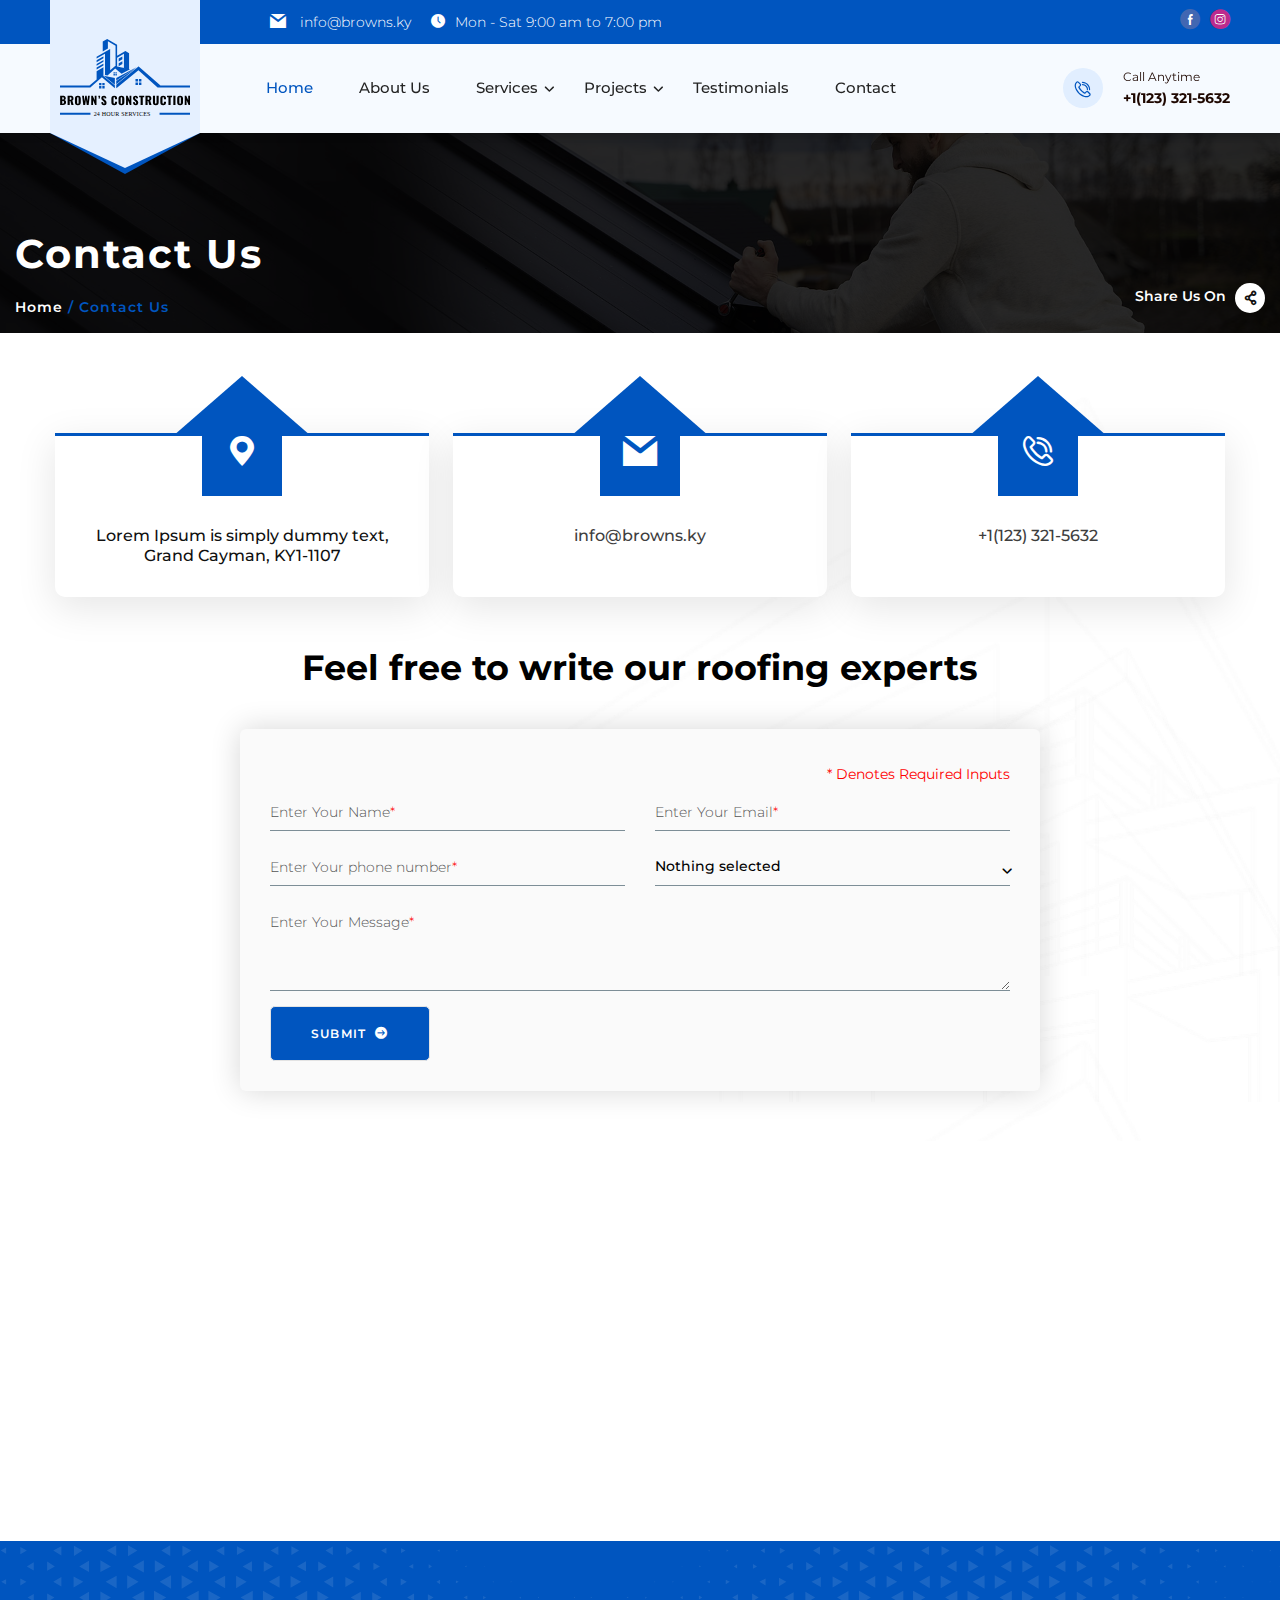
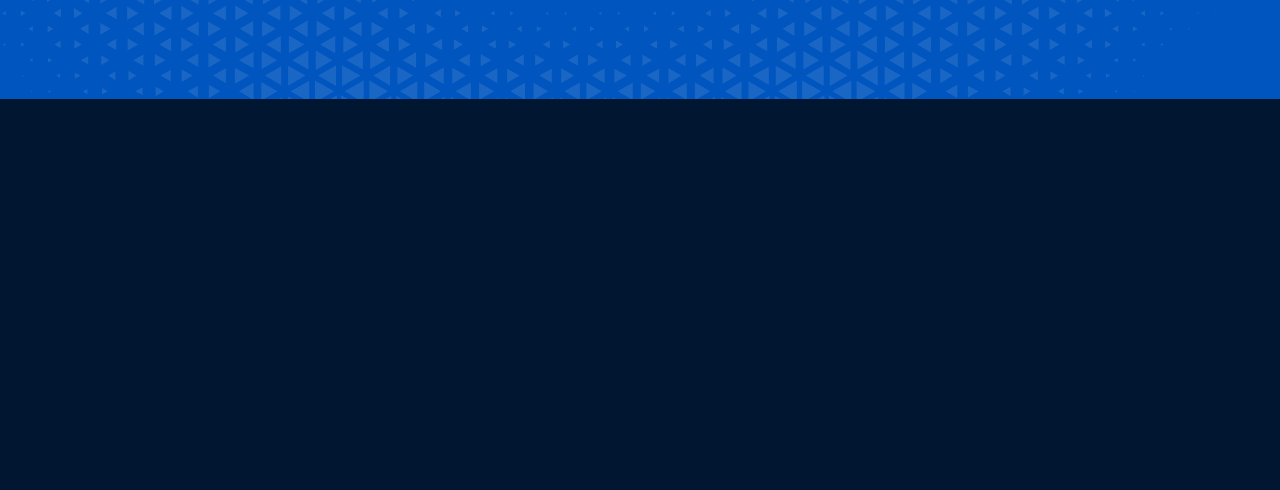
==== commit b525086e: "Add files via upload" ====
--- a/contact.html
+++ b/contact.html
@@ -18,6 +18,7 @@
     <link rel="" href="assets/css/swiper.min.css">
     <link rel="stylesheet" href="assets/css/owl.carousel.min.css">
     <link rel="stylesheet" href="assets/css/owl.theme.default.min.css">
+    <link rel="stylesheet" href="assets/css/jquery.fancybox.css">
     <link rel="stylesheet" href="assets/css/style.css">
     <script src="assets/js/jquery.min.js"></script>
 
@@ -190,10 +191,14 @@
             </div>
             <div class="contact-form-center">
                 <div class="container">
+                    <div class="row">
+                        <div class="col-sm-12">
+                            <div class="common-title">
+                                <h2 class="section-title">Feel free to write our roofing experts</h2>
+                            </div>
+                        </div>
+                    </div>
                     <div class="con-form form-main">
-                        <div class="common-title">
-                            <h2 class="section-title">Contact US</h2>
-                        </div>
                         <form action="">
                             <div class="row">
                                 <div class="col-sm-12">
@@ -212,6 +217,21 @@
                                     <div class="form-group">
                                         <input type="text" class="form-control" required="required">
                                         <label class="title-label">Enter Your Email</label>
+                                    </div>
+                                </div>
+                                <div class="col-sm-6">
+                                    <div class="form-group">
+                                        <input type="text" class="form-control" required="required">
+                                        <label class="title-label">Enter Your phone number</label>
+                                    </div>
+                                </div>
+                                <div class="col-sm-6">
+                                    <div class="form-group select-group">
+                                        <select class="selectpicker form-control" id="sort_data" multiple>
+                                            <option value="">Services1</option>
+                                           <option value="">Services2</option>
+                                           <option value="">Services3</option>
+                                          </select>
                                     </div>
                                 </div>
                                 <div class="col-sm-12">
@@ -320,6 +340,7 @@
 <script src="assets/js/wow.js"></script>
 <script src="assets/js/mobile-menu.js"></script>
 <script src="assets/js/isotop.js"></script>
+<script src="assets/js/jquery.fancybox.min.js"></script>
 <script src="assets/js/frontend-modules.min.js"></script>
 <script src="assets/js/common.js"></script>
 
--- a/assets/css/style.css
+++ b/assets/css/style.css
@@ -264,6 +264,134 @@
 input[type="submit"]:active,
 input[type="submit"]:focus {
     border-color: var(--roofsie-bdr-color, #e3e3e3) var(--roofsie-bdr-color, #e3e3e3) var(--roofsie-bdr-color, #e3e3e3);
+}
+
+.bootstrap-select:not([class*="col-"]):not([class*="form-control"]):not(.input-group-btn) {
+    width: 100% !important;
+}
+
+.btn-default {
+    border-color: #fff;
+    border-radius: 0;
+}
+
+.select-group {
+    margin-bottom: 30px
+}
+
+.select-group .dropdown-toggle {
+    background: transparent !important;
+    padding: 10px 0;
+    border-radius: 0;
+    height: 40px;
+    border: 0;
+    border-bottom: 1px solid rgb(0 33 52 / 50%);
+    font-weight: 500;
+    font-size: 14px;
+    color: #000000;
+}
+
+.bootstrap-select.btn-group .dropdown-toggle .caret {
+    position: relative;
+    top: 0;
+    bottom: 0;
+    right: 0;
+    left: 0;
+    border: 0;
+    display: inherit;
+}
+
+.select-group .check-mark::before {
+    content: "";
+    display: inline-block;
+    position: absolute;
+    left: -0.5em;
+    top: 0;
+    transform: rotate(45deg);
+    height: 15px;
+    width: 8px;
+    border-bottom: 0.15em solid;
+    border-right: 0.15em solid;
+}
+
+.btn-group.open .dropdown-toggle {
+    box-shadow: none;
+}
+
+.bootstrap-select.btn-group .dropdown-toggle .caret::after {
+    font-family: 'icomoon';
+    position: absolute;
+    content: "\e901";
+    top: -2px;
+    right: 0;
+    font-weight: 700;
+}
+
+.select-group .bootstrap-select.btn-group .dropdown-menu li {
+    padding: 0;
+    margin-top: 0;
+}
+
+.select-group .dropdown-toggle .filter-option {
+    text-overflow: ellipsis;
+    padding-right: 20px;
+}
+
+.select-group .bootstrap-select.btn-group .dropdown-menu li+li {
+    border-top: 1px solid #EFEFEF;
+}
+
+.select-group .bootstrap-select.btn-group .dropdown-menu li:hover {
+    background: #f5f5f5;
+}
+
+.select-group .bootstrap-select.btn-group .dropdown-menu li:before {
+    left: 10px;
+    top: 12px;
+}
+
+.select-group .bootstrap-select.btn-group .dropdown-menu li a {
+    padding: 10px;
+    display: block;
+}
+
+.select-group .bootstrap-select.btn-group .dropdown-menu li a:hover {
+    background: transparent;
+}
+
+.btn-default:hover {
+    outline: none !important;
+    box-shadow: none !important;
+}
+
+.btn.focus,
+.btn:focus,
+.btn:hover {
+    outline: none;
+    border: 0;
+    border-bottom: 1px solid rgb(0 33 52 / 50%);
+}
+
+.bootstrap-select .dropdown-toggle:focus {
+    outline: none !important;
+    box-shadow: none;
+}
+
+.dropdown-menu {
+    padding: 0 !important;
+}
+
+.dropdown-menu>li>a {
+    padding: 5px 20px;
+}
+
+.dropdown-toggle::after,
+.dropup .dropdown-toggle::after {
+    content: none;
+}
+
+.open>.dropdown-menu {
+    display: block;
 }
 
 .wp-block-button:not(.wp-block-button.align-left) {
@@ -3592,16 +3720,16 @@
 }
 
 .bootstrap-select .dropdown-menu>li.selected>a {
-    background: #0055BF;
-    color: #fff;
+    background: transparent;
+    color: #000;
 }
 
 .bootstrap-select .dropdown-menu>li>a {
-    font-size: 16px;
+    font-size: 14px;
     font-weight: 500;
     padding: 4px 20px;
-    color: #ffffff;
-    background: #0055BF;
+    color: #000;
+    background: transparent;
     -webkit-transition: all 0.4s ease;
     transition: all 0.4s ease;
 }
@@ -6568,13 +6696,23 @@
     position: absolute;
     content: '';
     background-image: url(../images/need_bg.svg);
-    background-repeat: no-repeat;
-    left: -70px;
-    top: -200px;
+    left: 0;
+    top: 0;
     bottom: 0;
     right: 0;
     opacity: .1;
-    background-size: 490px;
+    background-size: cover;
+    animation: move-bg 40s linear infinite;
+    background-position: center;
+}
+
+@keyframes move-bg {
+    from {
+        transform: translate3d(0px, 0px, 0px);
+    }
+    to {
+        transform: translate3d(850px, 0px, 0px);
+    }
 }
 
 .need_sec .need_inner {
@@ -6839,7 +6977,7 @@
         flex-direction: column;
     }
     .footer .footer_add_info li+li {
-        margin: 0 0 0 20px;
+        margin: 15px 0 0 0;
     }
 }
 
@@ -6855,8 +6993,55 @@
     z-index: 1;
 }
 
+.inner-page-conatiner::before {
+    position: absolute;
+    content: '';
+    top: 0;
+    bottom: 0;
+    left: 0;
+    right: 0;
+    background-image: url(../images/services_bg.png);
+    background-size: contain;
+    background-repeat: repeat;
+    z-index: -1;
+    height: 100%;
+    width: 100%;
+}
+
 
 /* Inner page css s */
+
+
+/* Services list S */
+
+.serives-list-main .services-one__single:after {
+    position: absolute;
+    content: '';
+    width: 0px;
+    height: 0px;
+    top: 0px;
+    right: 0px;
+    border-width: 0;
+    border-style: solid;
+    background: #deedff;
+    display: block;
+    z-index: 1;
+    border-color: transparent #fff transparent #fff;
+    -webkit-transition: border-width 0.2s ease-out;
+    -moz-transition: border-width 0.2s ease-out;
+    -ms-transition: border-width 0.2s ease-out;
+    -o-transition: border-width 0.2s ease-out;
+    transition: border-width 0.2s ease-out;
+}
+
+@media(min-width:1200px) {
+    .serives-list-main .services-one__single:hover:after {
+        border-width: 0px 30px 30px 0px;
+    }
+}
+
+
+/* Services list E */
 
 
 /* Testimonial S */
@@ -6976,17 +7161,20 @@
     height: 505px;
 }
 
-.contact-main .form-main .section-title {
+.contact-main .section-title {
     color: #000000;
+    text-align: center;
+    margin-bottom: 40px;
 }
 
 .contact-main .form-main .required {
     text-align: right;
 }
 
-.contact-main .form-main button.primary_button {
+.contact-main .form-main button.thm-btn {
     margin: 0 auto;
-    background: #8CE4F4;
+    background: #0055BF;
+    padding: 20px 40px;
 }
 
 .map {
@@ -7068,4 +7256,435 @@
 }
 
 
-/* Contact page E */+/* Contact page E */
+
+
+/* Project List S */
+
+.project-list-main .project_box {
+    background: #fff;
+    box-shadow: 0px 20px 30px #CFCFCF4F;
+    border-radius: 8px;
+    overflow: hidden;
+    margin-top: 30px;
+}
+
+.project-list-main .project_box {
+    position: relative;
+}
+
+.project-list-main .project_box::before {
+    position: absolute;
+    content: '';
+    width: 0px;
+    height: 0px;
+    top: 0px;
+    right: 0px;
+    border-width: 0;
+    border-style: solid;
+    background: #deedff;
+    display: block;
+    z-index: 1;
+    border-color: transparent #fff transparent #fff;
+    -webkit-transition: border-width 0.2s ease-out;
+    -moz-transition: border-width 0.2s ease-out;
+    -ms-transition: border-width 0.2s ease-out;
+    -o-transition: border-width 0.2s ease-out;
+    transition: border-width 0.2s ease-out;
+}
+
+.project-list-main .project_box .thumbnail_container {
+    padding-bottom: 64%;
+}
+
+.project-list-main .project_box .title {
+    font-size: 20px;
+    font-weight: 500;
+    color: #0055BF;
+    display: flex;
+    align-items: center;
+}
+
+.project-list-main .project_box .title span {
+    font-size: 14px;
+    font-weight: 400;
+    color: #242424;
+    margin-left: 10px;
+}
+
+.project-list-main .project_box .box-content {
+    padding: 30px 20px;
+    position: relative;
+    -webkit-transition: all 0.2s ease-in-out;
+    -khtml-transition: all 0.2s ease-in-out;
+    -moz-transition: all 0.2s ease-in-out;
+    -ms-transition: all 0.2s ease-in-out;
+    -o-transition: all 0.2s ease-in-out;
+    transition: all 0.2s ease-in-out;
+}
+
+.project-list-main .project_box .box-content::before {
+    position: absolute;
+    content: '';
+    top: 0;
+    left: 0;
+    bottom: 0;
+    margin: auto;
+    height: 100%;
+    width: 8px;
+    background: #0055BF;
+    border-radius: 0 0 0 20px;
+}
+
+.list-loc li {
+    display: flex;
+    align-items: center;
+    margin-top: 20px;
+    color: #001631;
+}
+
+.list-loc li i {
+    margin-right: 10px;
+}
+
+@media(min-width:1200px) {
+    .project-list-main .project_box:hover {
+        background: #f2f2f2;
+    }
+    .project-list-main .project_box:hover:before {
+        border-width: 0px 30px 30px 0px;
+    }
+}
+
+@media(max-width:767px) {
+    .project-list-main .project_box .box-content {
+        padding: 20px;
+    }
+    .list-loc li {
+        margin-top: 10px;
+    }
+}
+
+
+/* Project List E */
+
+
+/* services Detail S */
+
+.service-details__category {
+    position: relative;
+    display: block;
+}
+
+.service-details__category-title {
+    font-size: 20px;
+    color: var(--roofsie-base, #ff4f47);
+    line-height: 20px;
+    display: block;
+    background-color: #e4e5ea;
+    padding: 20px 50px 20px;
+    border-top-left-radius: 10px;
+    border-top-right-radius: 10px;
+}
+
+.service-details__category-list {
+    position: relative;
+    display: block;
+}
+
+.service-details__category-list li {
+    position: relative;
+    display: block;
+}
+
+.service-details__category-list li+li {
+    margin-top: 10px;
+}
+
+.service-details__category-list li a {
+    color: var(--roofsie-black, #1c1b1f);
+    font-size: 16px;
+    font-weight: 600;
+    position: relative;
+    -webkit-transition: all 500ms ease;
+    transition: all 500ms ease;
+    display: block;
+    background: none;
+    padding: 15px 40px 15px;
+    border-radius: var(--roofsie-bdr-radius);
+    background-color: var(--roofsie-primary);
+    z-index: 1;
+}
+
+.service-details__category-list li:hover a {
+    color: #fff;
+}
+
+.service-details__category-list li.current-menu-ancestor a,
+.service-details__category-list li.current_page_item a,
+.service-details__category-list li.active a {
+    color: #fff;
+}
+
+.service-details__category-list li a:after {
+    position: absolute;
+    bottom: 0px;
+    top: 0px;
+    left: 0;
+    right: 0px;
+    content: "";
+    background-color: var(--roofsie-base);
+    border-radius: var(--roofsie-bdr-radius);
+    transform: scaleX(0);
+    -webkit-transition: all 500ms ease;
+    transition: all 500ms ease;
+    z-index: -1;
+}
+
+.service-details__category-list li:hover a:after {
+    transform: scaleX(1);
+}
+
+.service-details__category-list li.current_page_item a:after,
+.service-details__category-list li.current-menu-ancestor a:after,
+.service-details__category-list li.active a:after {
+    transform: scaleX(1);
+}
+
+.service-details__category-list li a span {
+    position: absolute;
+    top: 50%;
+    right: 40px;
+    -webkit-transform: translateY(-50%) scale(1);
+    transform: translateY(-50%) scale(1);
+    -webkit-transition: all 500ms ease;
+    transition: all 500ms ease;
+    color: var(--roofsie-black, #1c1b1f);
+    text-align: center;
+    display: -webkit-box;
+    display: -ms-flexbox;
+    display: flex;
+    -webkit-box-align: center;
+    -ms-flex-align: center;
+    align-items: center;
+    -webkit-box-pack: center;
+    -ms-flex-pack: center;
+    justify-content: center;
+    font-size: 15px;
+}
+
+.service-details__category-list li a:hover span {
+    color: #fff;
+    -webkit-transform: translateY(-50%) scale(1);
+    transform: translateY(-50%) scale(1);
+}
+
+.service-details__category-list li.current_page_item a span,
+.service-details__category-list li.current-menu-ancestor a span,
+.service-details__category-list li.active a span {
+    -webkit-transform: translateY(-50%) scale(1);
+    transform: translateY(-50%) scale(1);
+    color: #fff;
+}
+
+.service-details__download .service-details__btn {
+    width: 100%;
+    text-align: center;
+}
+
+.service-details__need-help {
+    position: relative;
+    display: block;
+    padding: 50px 50px 45px;
+    margin: 20px 0;
+    text-align: center;
+    z-index: 1;
+    background-color: var(--roofsie-base, #ff4f47);
+    border-radius: var(--roofsie-bdr-radius);
+}
+
+.service-details__need-help-bg {
+    position: absolute;
+    top: 0;
+    left: 0;
+    right: 0;
+    bottom: 0;
+    background-size: cover;
+    background-repeat: no-repeat;
+    background-position: center;
+    background-color: var(--roofsie-base, #ff4f47);
+    opacity: 0.10;
+    border-radius: 30px;
+    z-index: -1;
+}
+
+.service-details__need-help-icon {
+    height: 85px;
+    width: 85px;
+    background-color: #fff;
+    display: -webkit-box;
+    display: -ms-flexbox;
+    display: flex;
+    -webkit-box-align: center;
+    -ms-flex-align: center;
+    align-items: center;
+    -webkit-box-pack: center;
+    -ms-flex-pack: center;
+    justify-content: center;
+    border-radius: 50%;
+    margin: 0 auto 24px;
+    -webkit-transition: all 500ms ease;
+    transition: all 500ms ease;
+}
+
+.service-details__need-help-icon:hover {
+    background-color: var(--roofsie-black, #1c1b1f);
+}
+
+.service-details__need-help-icon span {
+    font-size: 30px;
+    color: var(--roofsie-black, #1c1b1f);
+    -webkit-transition: all 500ms ease;
+    transition: all 500ms ease;
+}
+
+.service-details__need-help-icon:hover span {
+    color: #fff;
+}
+
+.service-details__need-help-title {
+    font-size: 26px;
+    color: #fff;
+    line-height: 32px;
+    font-weight: 600;
+}
+
+.service-details__need-help-contact {
+    position: relative;
+    display: block;
+    margin-top: 38px;
+}
+
+.service-details__need-help-contact p {
+    font-size: 16px;
+    color: #ffc5c2;
+    margin: 0;
+    line-height: 16px;
+    font-weight: 600;
+}
+
+.service-details__need-help-contact a {
+    font-size: 18px;
+    color: #fff;
+    font-weight: 700;
+    -webkit-transition: all 500ms ease;
+    transition: all 500ms ease;
+}
+
+.service-details__need-help-contact a:hover {
+    color: var(--roofsie-black, #1c1b1f);
+}
+
+.detail-main .detail-content .image {
+    margin: 0 0 25px 0;
+    position: relative;
+    background: #ffffff;
+    border: 1px solid #EFEFEF;
+    border-radius: 10px;
+    overflow: hidden;
+    box-shadow: 0px 10px 10px rgba(207, 207, 207, 0.05);
+}
+
+.detail-main .detail-content .image .label-img {
+    position: absolute;
+    bottom: 15px;
+    left: 15px;
+}
+
+.detail-main .detail-content .image img {
+    width: 100%;
+    margin: 0;
+}
+
+.detail-main .detail-content .detail-desc .common-title {
+    padding-bottom: 20px;
+    display: flex;
+    flex-direction: column;
+}
+
+.detail-main .detail-content .detail-desc .common-title .section-title {
+    font-size: 30px;
+}
+
+.detail-services {
+    padding: 30px 0 80px;
+}
+
+.detail-main .detail-content .get-btn {
+    background: #0055BF;
+    padding: 10px 20px;
+    color: #fff;
+    border-radius: 8px;
+    margin-top: 20px;
+    display: block;
+    max-width: 150px;
+    overflow: hidden;
+    text-align: center;
+    ;
+}
+
+@media(min-width:1200px) {
+    .detail-main .detail-content .get-btn:hover {
+        background: #000;
+    }
+}
+
+@media(max-width:991px) {
+    .service-details__category {
+        margin-bottom: 30px;
+    }
+}
+
+@media(max-width:767px) {
+    .detail-main .detail-content .detail-desc .common-title .section-title {
+        font-size: 26px;
+    }
+    .detail-main .detail-content .image {
+        margin: 0 15px 15px 0;
+    }
+    .detail-services {
+        padding: 30px 0;
+    }
+}
+
+@media(max-width:568px) {
+    .detail-main .detail-content .image {
+        margin: 0 0 20px 0;
+        width: 100%;
+        float: none;
+    }
+}
+
+.detail_services {
+    padding: 50px 0;
+}
+
+.detail_services:before {
+    content: none;
+}
+
+.detail_services .services-one__top-left .section-title__title {
+    color: #0055BF;
+}
+
+@media(max-width:1199px) {
+    .detail_services {
+        padding: 20px 0 30px;
+    }
+    .detail_services .services-one__top {
+        margin-bottom: 30px;
+    }
+}
+
+
+/* services Detail E */